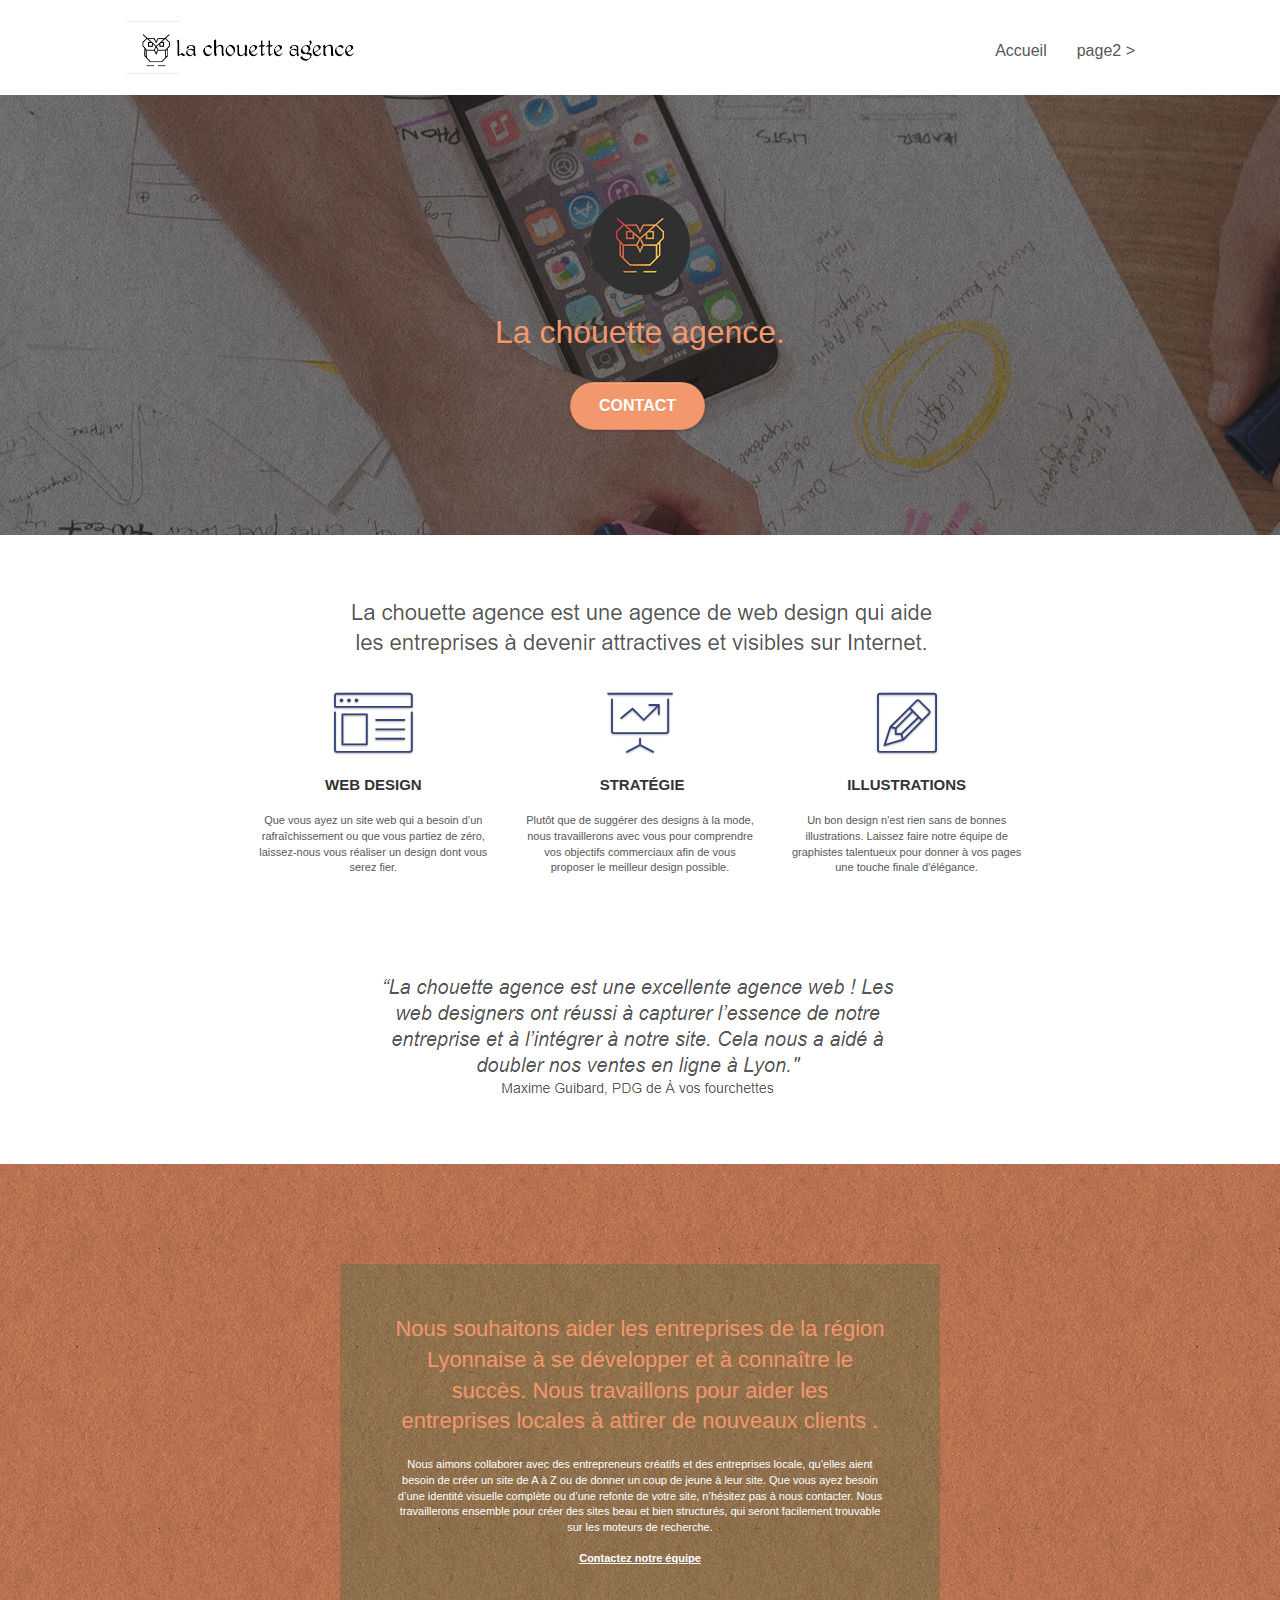
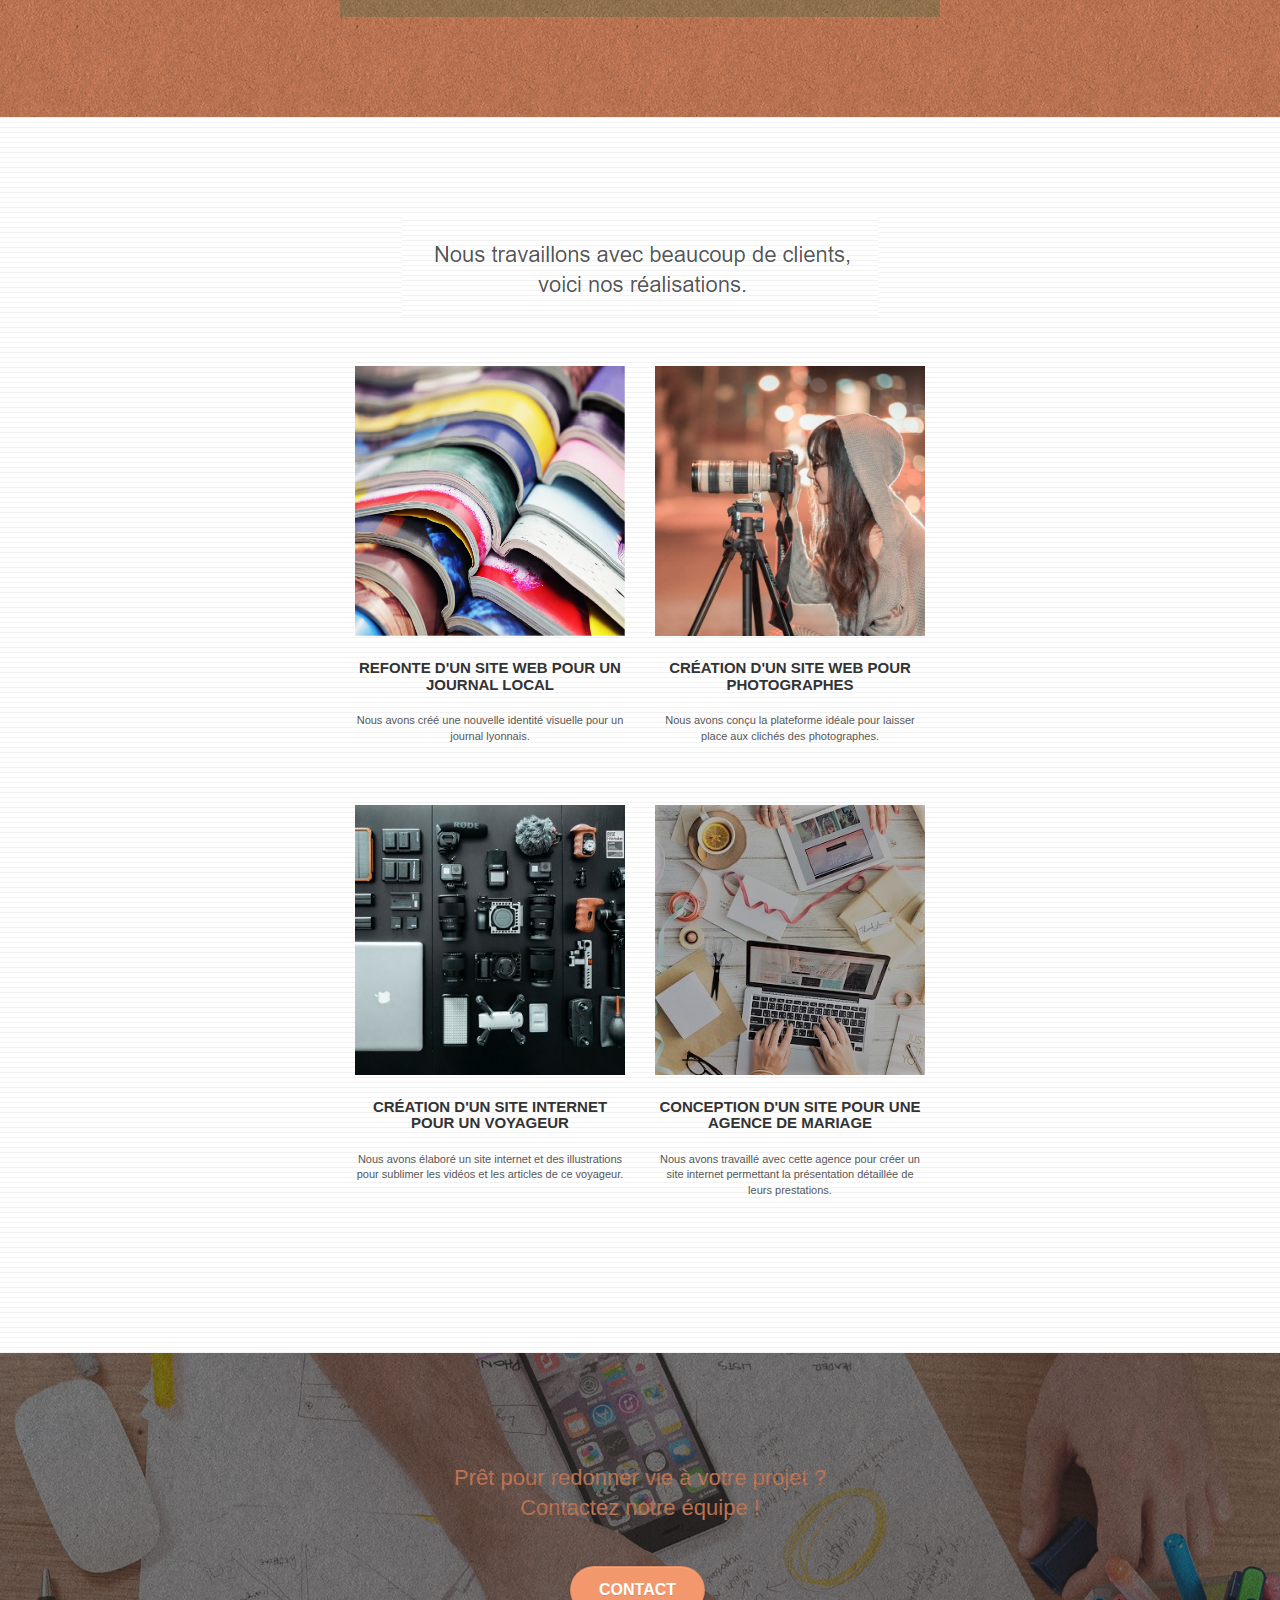
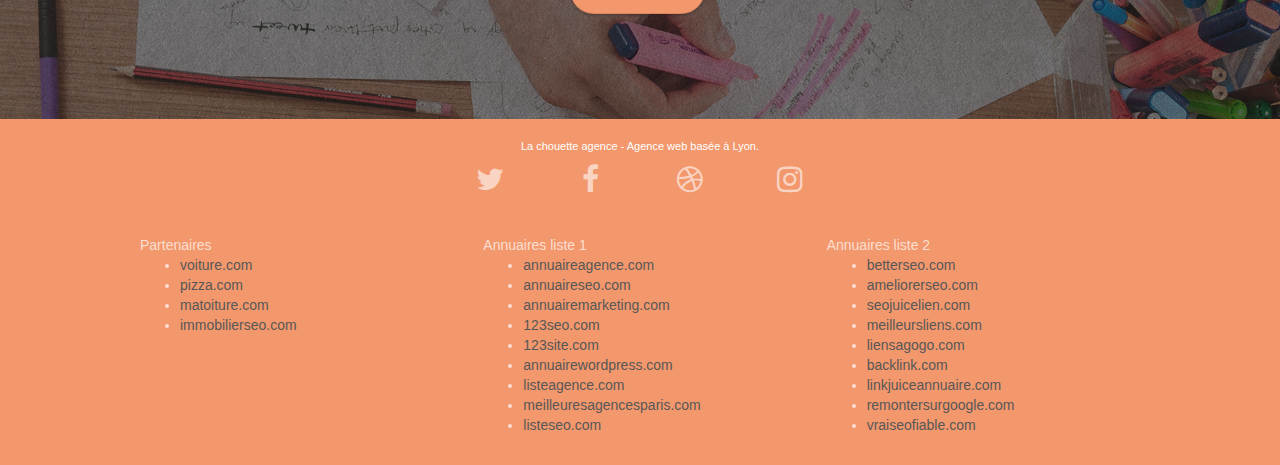
==== index.html @ 493244a8 "Upload Initial p4" ====
<!doctype html>
<html lang="Default">
<head>
    <meta charset="utf-8">
    <meta name="keywords" content="seo, google, site web, site internet, agence design paris, agence design, agence design,agence design,agence design,agence design,agence design,agence design,agence design,agence design">
    <meta name="description" content="">
    <meta name="viewport" content="width=device-width, initial-scale=1.0, viewport-fit=cover">
    <link rel="shortcut icon" type="image/png" href="favicon.jpg">
    
	<link rel="stylesheet" type="text/css" href="./css/bootstrap.css">
	<link rel="stylesheet" type="text/css" href="style.css">
	<link rel="stylesheet" type="text/css" href="./css/font-awesome.css">
	<link rel="stylesheet" type="text/css" href="./css/et-line.css">
	
    
	<script src="./js/jquery-2.1.0.js"></script>
	<script src="./js/bootstrap.js"></script>
	<script src="./js/blocs.js"></script>
	<script src="./js/jquery.touchSwipe.js" defer></script>
	<script src="./js/gmaps.js"></script>

    <title>.</title>

    
<!-- Analytics -->
 
<!-- Analytics END -->
    
</head>
<body>
<!-- Principal conteneur -->
<div class="page-container">
    
<!-- bloc-0 -->
<div class="bloc bgc-white l-bloc " id="bloc-0">
	<div class="container bloc-sm">

		<nav class="navbar row">
			<div class="navbar-header">
				<div class="keywords" style="color:#cccccc;font-size:1px;">Agence web à paris, stratégie web, web design, illustrations, design de site web, site web, web, internet, site internet, site</div>
				<a class="navbar-brand" href="index.html"><img src="img/la-chouette-agence.png" alt="paris web design logo agence web meilleure agence" height="40" /></a>
				<div class="keywords" style="color:#cccccc;font-size:1px;">Agence web à paris, stratégie web, web design, illustrations, design de site web, site web, web, internet, site internet, site</div>
				<button id="nav-toggle" type="button" class="ui-navbar-toggle navbar-toggle" data-toggle="collapse" data-target=".navbar-1">
					<span class="sr-only">Toggle navigation</span><span class="icon-bar"></span><span class="icon-bar"></span><span class="icon-bar"></span>
				</button>
			</div>
			<div class="collapse navbar-collapse navbar-1 special-dropdown-nav">
				<ul class="site-navigation nav navbar-nav">
					<li>
						<a href="index.html">Accueil</a>
					</li>
					<li>
					</li>
					<li>
						<a href="page2.html">page2 &gt;</a>
					</li>
				</ul>
			</div>
		</nav>
	</div>
</div>
<!-- bloc-0 END -->

<!-- bloc-1-presentation -->
<div class="bloc bgc-dark-slate-blue bg-banniere d-bloc bg-t-edge bloc-bg-texture texture-paper b-parallax" id="bloc-1-hero">
	<div class="container bloc-lg">
		<div class="row tight-width-whitespace">
			<div class="col-sm-12">
				<img src="img/logo.png" class="center-block image-resize-mode" width="100" alt="La chouette agence, agence web paris, création logo paris" />
				<h1 class="text-center hero-bloc-text tc-white ">
					La chouette agence.
				</h1>
				<div class="text-center">
					<a href="page2.html" class="btn btn-lg btn-clean btn-rd cta-hero btn-atomic-tangerine" id="cta-hero">Contact</a>
				</div>
			</div>
		</div>
	</div>
</div>
<!-- bloc-1-presentation END -->

<!-- bloc-2-services -->
<div class="bloc bgc-white l-bloc" id="bloc-2-services">
	<div class="container bloc-md">
		<div class="row">
			<div class="col-sm-12 text-center">
				<img alt="agence web, agence web paris, web design paris, stratégie web" src="img/title.png" />
			</div>
		</div>
		<div class="row voffset-lg med-width-whitespace">
			<div class="col-sm-4">
				<div class="text-center">
					<span class="et-icon-browser sm-shadow icon-dark-slate-blue icons icon-lg"></span>
				</div>
				<h3 class="mg-md text-center">
					Web design
				</h3>
				<p class="text-center ">
					Que vous ayez un site web qui a besoin d&rsquo;un rafraîchissement ou que vous partiez de zéro, laissez-nous vous réaliser un design dont vous serez fier.
				</p>
			</div>
			<div class="col-sm-4">
				<div class="text-center">
					<span class="et-icon-presentation sm-shadow icon-dark-slate-blue icons icon-lg"></span>
				</div>
				<h3 class="mg-md text-center">
					&nbsp;Stratégie
				</h3>
				<p class="text-center ">
					Plutôt que de suggérer des designs à la mode, nous travaillerons avec vous pour comprendre vos objectifs commerciaux afin de vous proposer le meilleur design possible.<br>
				</p>
			</div>
			<div class="col-sm-4">
				<div class="text-center">
					<span class="et-icon-edit sm-shadow icon-dark-slate-blue icons icon-lg"></span>
				</div>
				<h3 class="mg-md text-center">
					Illustrations
				</h3>
				<p class="text-center ">
					Un bon design n'est rien sans de bonnes illustrations. Laissez faire notre équipe de graphistes talentueux pour donner à vos pages une touche finale d'élégance.
				</p>
			</div>
		</div>
		<div class="row voffset-lg voffset">
			<div class="col-xs-12 col-md-8 col-md-offset-2 text-center">
				<img alt="agence web, agence web paris, web design paris, stratégie web" src="img/citation.png" />

			</div>
		</div>
	</div>
</div>
<!-- bloc-2-services END -->

<!-- bloc-3-what-i-do -->
<div class="bloc tc-white bgc-atomic-tangerine bg-presentation d-bloc bloc-bg-texture texture-paper b-parallax" id="bloc-3-what-i-do">
	<div class="container bloc-lg">
		<div class="row tight-width-whitespace black-background">
			<div class="col-sm-12">
				<h2 class="mg-md text-center tc-white">
					Nous souhaitons aider les entreprises de la région Lyonnaise à se développer et à connaître le succès. Nous travaillons pour aider les entreprises locales à attirer de nouveaux clients .<br>
				</h2>
				<p class="text-center white">
					Nous aimons collaborer avec des entrepreneurs créatifs et des entreprises locale, qu’elles aient besoin de créer un site de A à Z ou de donner un coup de jeune à leur site. Que vous ayez besoin d’une identité visuelle complète ou d’une refonte de votre site, n’hésitez pas à nous contacter. Nous travaillerons ensemble pour créer des sites beau et bien structurés, qui seront facilement trouvable sur les moteurs de recherche. <br><br><a class="ltc-white bold-link" href="page2.html">Contactez notre équipe</a><br>
				</p>
			</div>
		</div>
	</div>
</div>
<!-- bloc-3-what-i-do END -->

<!-- bloc-4-portfolio -->
<div class="bloc bgc-white bg-lines-h2-bg bg-repeat l-bloc" id="bloc-4-portfolio">
	<div class="container bloc-lg">
		<div class="row">
			<div class="col-sm-12 text-center">
				<img alt="agence web, agence web paris, web design paris, stratégie web" src="img/title2.png" />
			</div>
		</div>
		<div class="row tight-width-whitespace portfolio-row">
			<div class="col-sm-6">
				<a href="#" data-lightbox="img/1.jpg" data-gallery-id="gallery-1" data-caption="Refonte d'un site web pour un journal local" data-frame="snapshot-lb"><img src="img/1.jpg" alt="paris web design logo agence web meilleure agence et refonte site web journal" class="img-responsive portfolio-thumb" /></a>
				<h3 class="mg-md text-center">
					Refonte d'un site web pour un journal local
				</h3>
				<p class="text-center">
					Nous avons créé une nouvelle identité visuelle pour un journal lyonnais.
				</p>
			</div>
			<div class="col-sm-6">
				<a href="#" data-lightbox="img/2.jpg" data-gallery-id="gallery-1" data-caption="Création d'un site web pour photographes" data-frame="snapshot-lb"><img src="img/2.jpg" class="img-responsive portfolio-thumb" alt="paris web design logo agence web meilleure agence, Création d'un site web pour photographes" /></a>
				<h3 class="mg-md text-center">
					Création d'un site web pour photographes
				</h3>
				<p class="text-center">
					Nous avons conçu la plateforme idéale pour laisser place aux clichés des photographes.
				</p>
			</div>
		</div>
		<div class="row tight-width-whitespace portfolio-row">
			<div class="col-sm-6">
				<a href="#" data-lightbox="img/3.bmp" data-gallery-id="gallery-1" data-caption="Création d'un site internet pour un voyageur" data-frame="snapshot-lb"><img src="img/3.bmp" class="img-responsive portfolio-thumb" alt="paris web design logo agence web meilleure agence, Création d'un site web pour voyageur"/></a>
				<h3 class="mg-md text-center">
					Création d'un site internet pour un voyageur
				</h3>
				<p class="text-center">
					Nous avons élaboré un site internet et des illustrations pour sublimer les vidéos et les articles de ce voyageur.
				</p>
			</div>
			<div class="col-sm-6">
				<a href="#" data-lightbox="img/4.bmp" data-gallery-id="gallery-1" data-caption="Conception d'un site pour une agence de mariage" data-frame="snapshot-lb"><img src="img/4.bmp" class="img-responsive portfolio-thumb" alt="paris web design logo agence web meilleure agence, Création d'un site web pour agence de mariage" /></a>
				<h3 class="mg-md text-center">
					Conception d'un site pour une agence de mariage
				</h3>
				<p class="text-center">
					Nous avons travaillé avec cette agence pour créer un site internet permettant la présentation détaillée de leurs prestations.
				</p>
			</div>
		</div>
	</div>
</div>
<!-- bloc-4-portfolio END -->

<!-- bloc-5-cta -->
<div class="bloc bgc-dark-slate-blue bg-banniere d-bloc bloc-bg-texture texture-paper" id="bloc-5-cta">
	<div class="container bloc-lg">
		<div class="row">
			<h2 class="mg-md text-center tc-white">
				Prêt pour redonner vie à votre projet ?<br>Contactez notre équipe !
			</h2>
			<div class="col-sm-12 text-center">
				<a href="page2.html" class="btn btn-atomic-tangerine btn-clean btn-rd btn-lg cta-hero">Contact</a>
			</div>
		</div>
	</div>
</div>
<!-- bloc-5-cta END -->

<!-- Footer - bloc-8 -->
<div class="bloc bgc-atomic-tangerine d-bloc" id="bloc-8">
	<div class="container bloc-sm">
		<div class="row">
			<div class="col-sm-12">
				<p class="text-center white">
					La chouette agence - Agence web basée à Lyon.<br>
				</p>
				<div class="row row-no-gutters social">
					<div class="col-sm-3">
						<div class="text-center">
							<a class="social" href="index.html"><span class="fa fa-twitter icon-md"></span></a>
						</div>
					</div>
					<div class="col-sm-3">
						<div class="text-center">
							<a class="social" href="index.html"><span class="fa fa-facebook icon-md"></span></a>
						</div>
					</div>
					<div class="col-sm-3">
						<div class="text-center">
							<a class="social" href="index.html"><span class="fa fa-dribbble icon-md"></span></a>
						</div>
					</div>
					<div class="col-sm-3">
						<div class="text-center">
							<a class="social" href="index.html"><span class="fa fa-instagram icon-md"></span></a>
						</div>
					</div>
					<div class="keywords" style="color:#F3976C;">Agence web à paris, stratégie web, web design, illustrations, design de site web, site web, web, internet, site internet, site</div>
				</div>
				<div class="row">
					<div class="col-sm-4">
						Partenaires
							<ul>
								<li><a href="voiture.com">voiture.com</a></li>
								<li><a href="pizza.com">pizza.com</a></li>
								<li><a href="matoiture.com">matoiture.com</a></li>
								<li><a href="immobilierseo.com">immobilierseo.com</a></li>
							</ul>		
					</div>
					<div class="col-sm-4">
						Annuaires liste 1
						<ul>
							<li><a href="annuaireagence.com">annuaireagence.com</a></li>
							<li><a href="annuaireseo.com">annuaireseo.com</a></li>
							<li><a href="annuairemarketing.com">annuairemarketing.com</a></li>
							<li><a href="123seoture.com">123seo.com</a></li>
							<li><a href="123site.com">123site.com</a></li>
							<li><a href="annuairewordpress.com">annuairewordpress.com</a></li>
							<li><a href="listeagence.com">listeagence.com</a></li>
							<li><a href="meilleuresagencesparis.com">meilleuresagencesparis.com</a></li>
							<li><a href="listeseo.com">listeseo.com</a></li>
						</ul>
					</div>
					<div class="col-sm-4">
						Annuaires liste 2
						<ul>
							<li><a href="betterseo.com">betterseo.com</a></li>
							<li><a href="ameliorerseo.com">ameliorerseo.com</a></li>
							<li><a href="seojuicelien.com">seojuicelien.com</a></li>
							<li><a href="meilleursliens.com">meilleursliens.com</a></li>
							<li><a href="liensagogo.com">liensagogo.com</a></li>
							<li><a href="backlink.com">backlink.com</a></li>
							<li><a href="linkjuiceannuaire.com">linkjuiceannuaire.com</a></li>
							<li><a href="remontersurgoogle.com">remontersurgoogle.com</a></li>
							<li><a href="vraiseofiable.com">vraiseofiable.com</a></li>
						</ul>
					</div>
				</div>
			</div>
		</div>
	</div>
</div>
<!-- Footer - bloc-8 END -->

</div>
<!-- Principal conteneur END -->
    

</body>
</html>
---- style.css ----
body {
    margin: 0;
    padding: 0;
    background: #FFF;
    overflow-x: hidden;
    -webkit-font-smoothing: antialiased;
    -moz-osx-font-smoothing: grayscale;
}

a,
button {
    transition: all .3s ease-in-out;
    outline: none!important;
}

a:hover {
    text-decoration: none;
    cursor: pointer;
}

#page-loading-blocs-notifaction {
    position: fixed;
    top: 0;
    bottom: 0;
    width: 100%;
    z-index: 100000;
    background: #FFFFFF url("img/pageload-spinner.gif") no-repeat center center;
}

.bloc {
    width: 100%;
    clear: both;
    background: 50% 50% no-repeat;
    padding: 0 50px;
    -webkit-background-size: cover;
    -moz-background-size: cover;
    -o-background-size: cover;
    background-size: cover;
    position: relative;
}

.bloc .container {
    padding-left: 0;
    padding-right: 0;
}

.bloc-lg {
    padding: 100px 50px;
}

.bloc-md {
    padding: 50px;
}

.bloc-sm {
    padding: 20px 50px;
}

.bg-center,
.bg-l-edge,
.bg-r-edge,
.bg-t-edge,
.bg-b-edge,
.bg-tl-edge,
.bg-bl-edge,
.bg-tr-edge,
.bg-br-edge,
.bg-repeat {
    -webkit-background-size: auto!important;
    -moz-background-size: auto!important;
    -o-background-size: auto!important;
    background-size: auto!important;
}

.bg-repeat {
    background: repeat;
}

.bg-t-edge {
    background: top no-repeat;
}

.bloc-bg-texture::before {
    content: "";
    background-size: 2px 2px;
    position: absolute;
    top: 0;
    bottom: 0;
    left: 0;
    right: 0;
}

.texture-paper::before {
    background: url("img/texture-paper.png");
    background-size: 280px 280px;
}

.b-parallax {
    background-attachment: fixed;
}

.d-bloc {
    color: rgba(255, 255, 255, .7);
}

.d-bloc button:hover {
    color: rgba(255, 255, 255, .9);
}

.d-bloc .icon-round,
.d-bloc .icon-square,
.d-bloc .icon-rounded,
.d-bloc .icon-semi-rounded-a,
.d-bloc .icon-semi-rounded-b {
    border-color: rgba(255, 255, 255, .9);
}

.d-bloc .divider-h span {
    border-color: rgba(255, 255, 255, .2);
}

.d-bloc .a-btn,
.d-bloc .navbar a,
.d-bloc .navbar-brand,
.d-bloc a .icon-sm,
.d-bloc a .icon-md,
.d-bloc a .icon-lg,
.d-bloc a .icon-xl,
.d-bloc h1 a,
.d-bloc h2 a,
.d-bloc h3 a,
.d-bloc h4 a,
.d-bloc h5 a,
.d-bloc h6 a,
.d-bloc p a {
    color: rgba(255, 255, 255, .6);
}

.d-bloc .a-btn:hover,
.d-bloc .navbar a:hover,
.d-bloc .navbar-brand:hover,
.d-bloc a:hover .icon-sm,
.d-bloc a:hover .icon-md,
.d-bloc a:hover .icon-lg,
.d-bloc a:hover .icon-xl,
.d-bloc h1 a:hover,
.d-bloc h2 a:hover,
.d-bloc h3 a:hover,
.d-bloc h4 a:hover,
.d-bloc h5 a:hover,
.d-bloc h6 a:hover,
.d-bloc p a:hover {
    color: rgba(255, 255, 255, 1);
}

.d-bloc .navbar-toggle .icon-bar {
    background: rgba(255, 255, 255, 1);
}

.d-bloc .btn-wire,
.d-bloc .btn-wire:hover {
    color: rgba(255, 255, 255, 1);
    border-color: rgba(255, 255, 255, 1);
}

.d-bloc .panel {
    color: rgba(0, 0, 0, .5);
}

.d-bloc .panel button:hover {
    color: rgba(0, 0, 0, .7);
}

.d-bloc .panel icon {
    border-color: rgba(0, 0, 0, .7);
}

.d-bloc .panel .divider-h span {
    border-color: rgba(0, 0, 0, .1);
}

.d-bloc .panel .a-btn {
    color: rgba(0, 0, 0, .6);
}

.d-bloc .panel .a-btn:hover {
    color: rgba(0, 0, 0, 1);
}

.d-bloc .panel .btn-wire,
.d-bloc .panel .btn-wire:hover {
    color: rgba(0, 0, 0, .7);
    border-color: rgba(0, 0, 0, .3);
}

.d-bloc .panel,
.l-bloc {
    color: rgba(0, 0, 0, .5);
}

.d-bloc .panel button:hover,
.l-bloc button:hover {
    color: rgba(0, 0, 0, .7);
}

.l-bloc .icon-round,
.l-bloc .icon-square,
.l-bloc .icon-rounded,
.l-bloc .icon-semi-rounded-a,
.l-bloc .icon-semi-rounded-b {
    border-color: rgba(0, 0, 0, .7);
}

.d-bloc .panel .divider-h span,
.l-bloc .divider-h span {
    border-color: rgba(0, 0, 0, .1);
}

.d-bloc .panel .a-btn,
.l-bloc .a-btn,
.l-bloc .navbar a,
.l-bloc .navbar-brand,
.l-bloc a .icon-sm,
.l-bloc a .icon-md,
.l-bloc a .icon-lg,
.l-bloc a .icon-xl,
.l-bloc h1 a,
.l-bloc h2 a,
.l-bloc h3 a,
.l-bloc h4 a,
.l-bloc h5 a,
.l-bloc h6 a,
.l-bloc p a {
    color: rgba(0, 0, 0, .6);
}

.d-bloc .panel .a-btn:hover,
.l-bloc .a-btn:hover,
.l-bloc .navbar a:hover,
.l-bloc .navbar-brand:hover,
.l-bloc a:hover .icon-sm,
.l-bloc a:hover .icon-md,
.l-bloc a:hover .icon-lg,
.l-bloc a:hover .icon-xl,
.l-bloc h1 a:hover,
.l-bloc h2 a:hover,
.l-bloc h3 a:hover,
.l-bloc h4 a:hover,
.l-bloc h5 a:hover,
.l-bloc h6 a:hover,
.l-bloc p a:hover {
    color: rgba(0, 0, 0, 1);
}

.l-bloc .navbar-toggle .icon-bar {
    color: rgba(0, 0, 0, .6);
}

.d-bloc .panel .btn-wire,
.d-bloc .panel .btn-wire:hover,
.l-bloc .btn-wire,
.l-bloc .btn-wire:hover {
    color: rgba(0, 0, 0, .7);
    border-color: rgba(0, 0, 0, .3);
}

.voffset {
    margin-top: 30px;
}

.voffset-lg {
    margin-top: 80px;
}

.row-no-gutters {
    margin-right: 0;
    margin-left: 0;
}

.row.row-no-gutters > [class^="col-"],
.row.row-no-gutters > [class*=" col-"] {
    padding-right: 0;
    padding-left: 0;
}

#bloc-1-hero h1 {
    font-size: 32px;
}

.navbar {
    margin-bottom: 0;
    z-index: 1;
}

.navbar-brand {
    height: auto;
    padding: 3px 15px;
    font-size: 25px;
    font-weight: normal;
    font-weight: 600;
    line-height: 44px;
}

.navbar-brand img {
    max-height: 200px;
    margin: 0 5px 0 0;
    display: inline;
}

.navbar-brand img[src$=svg] {
    min-width: 100px;
}

.nav-center .navbar-brand img {
    margin: 0;
}

.navbar .nav {
    padding-top: 2px;
    margin-right: -16px;
    float: right;
    z-index: 1;
}

.nav > li {
    float: left;
    margin-top: 4px;
    font-size: 16px;
}

.navbar-nav .open .dropdown-menu > li > a {
    text-align: inherit;
}

.nav > li a:hover,
.nav > li a:focus {
    background: transparent;
}

.navbar-toggle {
    margin: 10px 10px 0 0;
    border: 0px;
}

.navbar-toggle:hover {
    background: transparent!important;
}

.navbar-toggle .icon-bar {
    background-color: rgba(0, 0, 0, .5);
    width: 26px;
}

.nav-invert .navbar .nav {
    float: left;
}

.nav-invert .navbar-header,
.nav-invert .navbar-brand {
    float: right;
    position: relative;
    z-index: 2;
}

@media (min-width: 768px) {
    .site-navigation {
        position: absolute;
        top: 50%;
        right: 20px;
        transform: translate(0, -50%);
        -webkit-transform: translateY(-50%);
    }
    .nav > li .dropdown-menu a,
    .nav > li .dropdown-menu a:hover {
        color: #484848;
    }
    .nav-invert .site-navigation {
        left: 0;
        right: 0;
    }
    .nav-center {
        text-align: center;
    }
    .nav-center .navbar-header {
        width: 100%;
    }
    .nav-center .navbar-header,
    .nav-center .navbar-brand,
    .nav-center .nav > li {
        float: none;
        display: inline-block;
    }
    .nav-center .site-navigation {
        position: relative;
        width: 100%;
        right: 0;
        margin-right: 0px;
        margin-top: 20px;
    }
    .nav-center.mini-nav .navbar-toggle {
        float: none;
        margin: 10px auto 0;
    }
}

.nav > li > .dropdown a {
    background: none!important;
    display: block;
    padding: 14px 15px;
}

nav .caret {
    margin: 0 5px;
}

.dropdown-menu .dropdown-menu {
    top: -8px;
    left: 100%;
}

.dropdown-menu .dropmenu-flow-right {
    top: 100%;
    left: 0;
    margin-left: -1px;
    border-top-left-radius: 0;
    border-top-right-radius: 0;
}

.dropdown-menu .dropdown span {
    border: 4px solid black;
    border-top-color: transparent;
    border-right-color: transparent;
    border-bottom-color: transparent;
    margin: 6px -5px 0 0!important;
    float: right;
}

.mg-md {
    margin-top: 10px;
    margin-bottom: 20px;
}

.mg-lg {
    margin-top: 10px;
    margin-bottom: 40px;
}

.btn {
    margin: 0 5px 5px 0;
}

.btn.pull-right {
    margin: 0 0 5px 5px;
}

.btn-d,
.btn-d:hover,
.btn-d:focus {
    color: #FFF;
    background: rgba(0, 0, 0, .3);
}

button {
    outline: none!important;
}

.btn-rd {
    border-radius: 40px;
}

.btn-clean {
    border: 1px solid rgba(0, 0, 0, .08);
    border-bottom-color: rgba(0, 0, 0, .1);
    text-shadow: 0 1px 0 rgba(0, 0, 1, .1);
    box-shadow: 0 1px 3px rgba(0, 0, 1, .25), inset 0 1px 0 0 rgba(255, 255, 255, .15);
}

.icon-md {
    font-size: 30px!important;
}

.icon-lg {
    font-size: 60px!important;
}

.sm-shadow {
    text-shadow: 0 1px 2px rgba(0, 0, 0, .3);
}

.panel-sq,
.panel-sq .panel-heading,
.panel-sq .panel-footer {
    border-radius: 0;
}

.panel-rd {
    border-radius: 30px;
}

.panel-rd .panel-heading {
    border-radius: 29px 29px 0 0;
}

.panel-rd .panel-footer {
    border-radius: 0 0 29px 29px;
}

.form-control {
    border-color: rgba(0, 0, 0, .1);
    box-shadow: none;
}

.scrollToTop {
    width: 40px;
    height: 40px;
    position: fixed;
    bottom: 20px;
    right: 20px;
    opacity: 0;
    z-index: 500;
    transition: all .3s ease-in-out;
}

.scrollToTop span {
    margin-top: 6px;
}

.showScrollTop {
    font-size: 14px;
    opacity: 1;
}

a[data-lightbox] {
    position: relative;
    display: block;
    text-align: center;
}

a[data-lightbox]:hover::before {
    content: "+";
    font-family: "HelveticaNeue-Light", "Helvetica Neue Light", "Helvetica Neue", Helvetica, Arial;
    font-size: 32px;
    width: 50px;
    height: 50px;
    margin-left: -25px;
    border-radius: 50%;
    background: rgba(0, 0, 0, .6);
    color: #FFF;
    font-weight: 100;
    z-index: 1;
    position: absolute;
    top: 50%;
    transform: translateY(-50%);
    -webkit-transform: translateY(-50%);
}

a[data-lightbox]:hover img {
    opacity: 0.6;
    -webkit-animation-fill-mode: none;
    animation-fill-mode: none;
}

#lightbox-modal {
    display: flex;
    align-items: center;
}

#lightbox-modal .modal-dialog {
    width: 90%;
    max-width: 900px;
    margin: 0 auto 0;
}

#lightbox-modal .modal-dialog img {
    max-height: 90vh;
    margin: 0 auto;
}

.lightbox-caption {
    padding: 20px;
    color: #FFF;
    background: rgba(0, 0, 0, .5);
    position: absolute;
    left: 15px;
    right: 15px;
    bottom: 5px;
}

.close-lightbox {
    color: #FFF;
    font-size: 30px;
    position: absolute;
    top: 20px;
    right: 20px;
    z-index: 20;
    background: rgba(0, 0, 0, .5);
    border: none;
    line-height: 30px;
    padding: 0 9px 5px;
    opacity: 0.3;
}

.close-lightbox:hover,
.next-lightbox:hover,
.prev-lightbox:hover {
    opacity: 1.0;
    color: #FFF;
}

.next-lightbox,
.prev-lightbox {
    font-size: 20px;
    color: rgba(255, 255, 255, .9);
    background: rgba(0, 0, 0, .5);
    transition: all .2s ease-in-out;
    position: absolute;
    top: 45%;
    z-index: 1;
    opacity: 0.4;
}

.next-lightbox {
    padding: 6px 8px 1px 13px;
    right: 25px;
}

.prev-lightbox {
    padding: 6px 13px 1px 10px;
    left: 25px;
}

.snapshot-lb .modal-body {
    padding-bottom: 45px;
}

.snapshot-lb .lightbox-caption {
    padding: 0;
    color: rgba(0, 0, 0, .5);
    background: none;
}

h1,
h2,
h3,
h4,
h5,
h6,
p,
label,
.btn,
a {
    font-family: "helvetica";
    font-weight: 400;
    color: #575757!important;
}

.container {
    max-width: 1000px;
}

.hero-bloc-text {
    font-size: 38px;
}

.hero-bloc-text-sub {
    font-size: 36px;
}

.statement-bloc-text {
    line-height: 26px;
    font-style: italic;
    font-size: 20px;
    text-align: center;
    font-weight: lighter;
    max-width: 520px;
    margin: auto auto auto auto;
}

p {
    font-size: 11px;
}

.tight-width-whitespace {
    max-width: 600px;
    margin: auto auto auto auto;
}

.h1 {
    font-size: 20px;
    font-family: "Open Sans";
}

.cta-hero {
    margin-top: 22px;
    color: #FFFFFF!important;
    text-transform: uppercase;
    padding: 12px 28px 12px 28px;
    font-size: 16px;
    font-weight: 700;
}

.social {
    max-width: 400px;
    margin: auto auto auto auto;
}

h2 {
    font-size: 22px;
    line-height: 1.4em;
}

h3 {
    font-size: 15px;
    text-transform: uppercase;
    font-weight: 700;
    color: #333333!important;
}

.med-width-whitespace {
    max-width: 800px;
    margin: auto auto auto auto;
    box-shadow: 0px 0px 0px #000000;
}

h1 {
    color: #333333!important;
}

h4 {
    color: #333333!important;
}

.icons {
    margin-bottom: 14px;
    margin-top: 24px;
}

.white {
    color: #FFFFFF!important;
}

.portfolio-thumb {
    margin-bottom: 24px;
}

.portfolio-row {
    margin-bottom: 44px;
    margin-top: 50px;
}

.avatar {
    box-shadow: 0px 4px 9px rgba(0, 0, 0, 0.3);
}

.black-background {
    background-color: rgba(165, 147, 99, 0.7);
    padding: 40px 40px 40px 40px;
}

.bold-link {
    font-weight: 900;
    text-decoration: underline!important;
}

.bgc-white {
    background-color: #FFFFFF;
}

.bgc-dark-slate-blue {
    background-color: #364577;
}

.bgc-atomic-tangerine {
    background-color: #F3976C;
}

.tc-white {
    color: #F3976C!important;
}

.btn-atomic-tangerine {
    background: #F3976C;
    color: #FFFFFF!important;
}

.btn-atomic-tangerine:hover {
    background: #c27956!important;
    color: #FFFFFF!important;
}

.ltc-white {
    color: #FFFFFF!important;
}

.ltc-white:hover {
    color: #cccccc!important;
}

.ltc-atomic-tangerine {
    color: #F3976C!important;
}

.ltc-atomic-tangerine:hover {
    color: #c27956!important;
}

.icon-dark-slate-blue {
    color: #364577!important;
    border-color: #364577!important;
}

.bg-dots-bg {
    background-image: url("img/dots-bg.png");
}

.bg-lines-h2-bg {
    background-image: url("img/lines-h2-bg.png");
}

.bg-banniere {
    background-image: url("img/la-chouette-agence-banniere.jpg");
}

.bg-presentation {
    background-image: url("img/image-de-presentation.bmp");
}

@media (max-width: 1024px) {
    .bloc {
        padding-left: 20px;
        padding-right: 20px;
    }
    .bloc.full-width-bloc,
    .bloc-tile-2.full-width-bloc .container,
    .bloc-tile-3.full-width-bloc .container,
    .bloc-tile-4.full-width-bloc .container {
        padding-left: 0;
        padding-right: 0;
    }
}

@media (max-width: 992px) and (min-width: 768px) {
    .navbar .nav {
        max-width: 80%
    }
    .nav-center.navbar .nav {
        max-width: 100%
    }
}

@media only screen and (min-device-width: 768px) and (max-device-width: 1024px) and (orientation: landscape) {
    .b-parallax {
        background-attachment: scroll;
    }
}

@media only screen and (min-device-width: 1024px) and (max-device-width: 1366px) and (-webkit-min-device-pixel-ratio: 1.5) {
    .b-parallax {
        background-attachment: scroll;
    }
}

@media (max-width: 991px) {
    .container {
        width: 100%;
    }
    .b-parallax {
        background-attachment: scroll;
    }
    .page-container,
    #hero-bloc {
        overflow-x: hidden;
        position: relative;
    }
    .bloc {
        padding-left: constant(safe-area-inset-left);
        padding-right: constant(safe-area-inset-right);
    }
    .bloc-group,
    .bloc-group .bloc {
        display: block;
        width: 100%;
    }
    .bloc-fill-screen .fill-bloc-top-edge,
    .bloc-fill-screen .fill-bloc-bottom-edge {
        padding: 0 20px;
        padding-left: constant(safe-area-inset-left);
        padding-right: constant(safe-area-inset-right);
    }
}

@media (max-width: 767px) {
    .page-container {
        overflow-x: hidden;
        position: relative;
    }
    h1,
    h2,
    h3,
    h4,
    h5,
    h6,
    p,
    #disqus_thread {
        padding-left: 10px!important;
        padding-right: 10px!important;
    }
    .b-parallax {
        background-attachment: scroll;
    }
    .navbar .nav {
        padding-top: 0;
        border-top: 1px solid rgba(0, 0, 0, .2);
        float: none!important;
    }
    .navbar.row {
        margin-left: 0;
        margin-right: 0;
    }
    .site-navigation {
        position: inherit;
        transform: none;
        -webkit-transform: none;
        -ms-transform: none;
    }
    .nav > li {
        margin-top: 0;
        border-bottom: 1px solid rgba(0, 0, 0, .1);
        background: rgba(0, 0, 0, .05);
        text-align: left;
        padding-left: 15px;
        width: 100%;
    }
    .nav > li:hover {
        background: rgba(0, 0, 0, .08);
    }
    .dropdown .dropdown a .caret {
        float: none;
        margin: 5px 0 0 10px!important;
        border: 4px solid black;
        border-bottom-color: transparent;
        border-right-color: transparent;
        border-left-color: transparent;
    }
    #hero-bloc .navbar .nav {
        background: rgba(0, 0, 0, .8);
    }
    #hero-bloc .navbar .nav a {
        color: rgba(255, 255, 255, .6);
    }
    .hero {
        padding: 50px 0;
    }
    .hero-nav {
        left: -1px;
        right: -1px;
    }
    .navbar-collapse {
        padding: 0;
        overflow-x: hidden;
        -webkit-box-shadow: none;
        box-shadow: none;
    }
    .navbar-brand img {
        max-height: 40px;
        width: auto;
    }
    .nav-invert .navbar-header {
        float: none;
        width: 100%;
    }
    .nav-invert .navbar-toggle {
        float: left;
        margin-left: 10px;
    }
    .bloc {
        padding-left: 0;
        padding-right: 0;
    }
    .bloc-xxl,
    .bloc-xl,
    .bloc-lg {
        padding: 40px 0;
    }
    .bloc-sm,
    .bloc-md {
        padding-left: 0;
        padding-right: 0;
    }
    .bloc-tile-2 .container,
    .bloc-tile-3 .container,
    .bloc-tile-4 .container,
    .bloc-fill-screen .fill-bloc-top-edge,
    .bloc-fill-screen .fill-bloc-bottom-edge {
        padding-left: 0;
        padding-right: 0;
    }
    .a-block {
        padding: 0 10px;
    }
    .btn-dwn {
        display: none;
    }
    .voffset {
        margin-top: 5px;
    }
    .voffset-md {
        margin-top: 20px;
    }
    .voffset-lg {
        margin-top: 30px;
    }
    form {
        padding: 5px;
    }
    .close-lightbox {
        display: inline-block;
    }
    .blocsapp-device-iphone5 {
        background-size: 216px 425px;
        padding-top: 60px;
        width: 216px;
        height: 425px;
    }
    .blocsapp-device-iphone5 img {
        width: 180px;
        height: 320px;
    }
}

@media (max-width: 400px) {
    .bloc {
        padding-left: 0;
        padding-right: 0;
    }
}

@media (max-width: 767px) {
    .bloc-mob-center-text {
        text-align: center;
    }
}
---- css/et-line.css ----
@font-face {
    font-family: et-line;
    src: url(../fonts/et-line.eot);
    src: url(../fonts/et-line.eot?#iefix) format('embedded-opentype'), url(../fonts/et-line.woff) format('woff'), url(../fonts/et-line.ttf) format('truetype'), url(../fonts/et-line.svg#et-line) format('svg');
    font-weight: 400;
    font-style: normal
}

.et-icon-adjustments,
.et-icon-alarmclock,
.et-icon-anchor,
.et-icon-aperture,
.et-icon-attachment,
.et-icon-bargraph,
.et-icon-basket,
.et-icon-beaker,
.et-icon-bike,
.et-icon-book-open,
.et-icon-briefcase,
.et-icon-browser,
.et-icon-calendar,
.et-icon-camera,
.et-icon-caution,
.et-icon-chat,
.et-icon-circle-compass,
.et-icon-clipboard,
.et-icon-clock,
.et-icon-cloud,
.et-icon-compass,
.et-icon-desktop,
.et-icon-dial,
.et-icon-document,
.et-icon-documents,
.et-icon-download,
.et-icon-dribbble,
.et-icon-edit,
.et-icon-envelope,
.et-icon-expand,
.et-icon-facebook,
.et-icon-flag,
.et-icon-focus,
.et-icon-gears,
.et-icon-genius,
.et-icon-gift,
.et-icon-global,
.et-icon-globe,
.et-icon-googleplus,
.et-icon-grid,
.et-icon-happy,
.et-icon-hazardous,
.et-icon-heart,
.et-icon-hotairballoon,
.et-icon-hourglass,
.et-icon-key,
.et-icon-laptop,
.et-icon-layers,
.et-icon-lifesaver,
.et-icon-lightbulb,
.et-icon-linegraph,
.et-icon-linkedin,
.et-icon-lock,
.et-icon-magnifying-glass,
.et-icon-map,
.et-icon-map-pin,
.et-icon-megaphone,
.et-icon-mic,
.et-icon-mobile,
.et-icon-newspaper,
.et-icon-notebook,
.et-icon-paintbrush,
.et-icon-paperclip,
.et-icon-pencil,
.et-icon-phone,
.et-icon-picture,
.et-icon-pictures,
.et-icon-piechart,
.et-icon-presentation,
.et-icon-pricetags,
.et-icon-printer,
.et-icon-profile-female,
.et-icon-profile-male,
.et-icon-puzzle,
.et-icon-quote,
.et-icon-recycle,
.et-icon-refresh,
.et-icon-ribbon,
.et-icon-rss,
.et-icon-sad,
.et-icon-scissors,
.et-icon-scope,
.et-icon-search,
.et-icon-shield,
.et-icon-speedometer,
.et-icon-strategy,
.et-icon-streetsign,
.et-icon-tablet,
.et-icon-target,
.et-icon-telescope,
.et-icon-toolbox,
.et-icon-tools,
.et-icon-tools-2,
.et-icon-trophy,
.et-icon-tumblr,
.et-icon-twitter,
.et-icon-upload,
.et-icon-video,
.et-icon-wallet,
.et-icon-wine {
    font-family: et-line;
    speak: none;
    font-style: normal;
    font-weight: 400;
    font-variant: normal;
    text-transform: none;
    line-height: 1;
    -webkit-font-smoothing: antialiased;
    -moz-osx-font-smoothing: grayscale;
    display: inline-block
}

.et-icon-mobile:before {
    content: "\e000"
}

.et-icon-laptop:before {
    content: "\e001"
}

.et-icon-desktop:before {
    content: "\e002"
}

.et-icon-tablet:before {
    content: "\e003"
}

.et-icon-phone:before {
    content: "\e004"
}

.et-icon-document:before {
    content: "\e005"
}

.et-icon-documents:before {
    content: "\e006"
}

.et-icon-search:before {
    content: "\e007"
}

.et-icon-clipboard:before {
    content: "\e008"
}

.et-icon-newspaper:before {
    content: "\e009"
}

.et-icon-notebook:before {
    content: "\e00a"
}

.et-icon-book-open:before {
    content: "\e00b"
}

.et-icon-browser:before {
    content: "\e00c"
}

.et-icon-calendar:before {
    content: "\e00d"
}

.et-icon-presentation:before {
    content: "\e00e"
}

.et-icon-picture:before {
    content: "\e00f"
}

.et-icon-pictures:before {
    content: "\e010"
}

.et-icon-video:before {
    content: "\e011"
}

.et-icon-camera:before {
    content: "\e012"
}

.et-icon-printer:before {
    content: "\e013"
}

.et-icon-toolbox:before {
    content: "\e014"
}

.et-icon-briefcase:before {
    content: "\e015"
}

.et-icon-wallet:before {
    content: "\e016"
}

.et-icon-gift:before {
    content: "\e017"
}

.et-icon-bargraph:before {
    content: "\e018"
}

.et-icon-grid:before {
    content: "\e019"
}

.et-icon-expand:before {
    content: "\e01a"
}

.et-icon-focus:before {
    content: "\e01b"
}

.et-icon-edit:before {
    content: "\e01c"
}

.et-icon-adjustments:before {
    content: "\e01d"
}

.et-icon-ribbon:before {
    content: "\e01e"
}

.et-icon-hourglass:before {
    content: "\e01f"
}

.et-icon-lock:before {
    content: "\e020"
}

.et-icon-megaphone:before {
    content: "\e021"
}

.et-icon-shield:before {
    content: "\e022"
}

.et-icon-trophy:before {
    content: "\e023"
}

.et-icon-flag:before {
    content: "\e024"
}

.et-icon-map:before {
    content: "\e025"
}

.et-icon-puzzle:before {
    content: "\e026"
}

.et-icon-basket:before {
    content: "\e027"
}

.et-icon-envelope:before {
    content: "\e028"
}

.et-icon-streetsign:before {
    content: "\e029"
}

.et-icon-telescope:before {
    content: "\e02a"
}

.et-icon-gears:before {
    content: "\e02b"
}

.et-icon-key:before {
    content: "\e02c"
}

.et-icon-paperclip:before {
    content: "\e02d"
}

.et-icon-attachment:before {
    content: "\e02e"
}

.et-icon-pricetags:before {
    content: "\e02f"
}

.et-icon-lightbulb:before {
    content: "\e030"
}

.et-icon-layers:before {
    content: "\e031"
}

.et-icon-pencil:before {
    content: "\e032"
}

.et-icon-tools:before {
    content: "\e033"
}

.et-icon-tools-2:before {
    content: "\e034"
}

.et-icon-scissors:before {
    content: "\e035"
}

.et-icon-paintbrush:before {
    content: "\e036"
}

.et-icon-magnifying-glass:before {
    content: "\e037"
}

.et-icon-circle-compass:before {
    content: "\e038"
}

.et-icon-linegraph:before {
    content: "\e039"
}

.et-icon-mic:before {
    content: "\e03a"
}

.et-icon-strategy:before {
    content: "\e03b"
}

.et-icon-beaker:before {
    content: "\e03c"
}

.et-icon-caution:before {
    content: "\e03d"
}

.et-icon-recycle:before {
    content: "\e03e"
}

.et-icon-anchor:before {
    content: "\e03f"
}

.et-icon-profile-male:before {
    content: "\e040"
}

.et-icon-profile-female:before {
    content: "\e041"
}

.et-icon-bike:before {
    content: "\e042"
}

.et-icon-wine:before {
    content: "\e043"
}

.et-icon-hotairballoon:before {
    content: "\e044"
}

.et-icon-globe:before {
    content: "\e045"
}

.et-icon-genius:before {
    content: "\e046"
}

.et-icon-map-pin:before {
    content: "\e047"
}

.et-icon-dial:before {
    content: "\e048"
}

.et-icon-chat:before {
    content: "\e049"
}

.et-icon-heart:before {
    content: "\e04a"
}

.et-icon-cloud:before {
    content: "\e04b"
}

.et-icon-upload:before {
    content: "\e04c"
}

.et-icon-download:before {
    content: "\e04d"
}

.et-icon-target:before {
    content: "\e04e"
}

.et-icon-hazardous:before {
    content: "\e04f"
}

.et-icon-piechart:before {
    content: "\e050"
}

.et-icon-speedometer:before {
    content: "\e051"
}

.et-icon-global:before {
    content: "\e052"
}

.et-icon-compass:before {
    content: "\e053"
}

.et-icon-lifesaver:before {
    content: "\e054"
}

.et-icon-clock:before {
    content: "\e055"
}

.et-icon-aperture:before {
    content: "\e056"
}

.et-icon-quote:before {
    content: "\e057"
}

.et-icon-scope:before {
    content: "\e058"
}

.et-icon-alarmclock:before {
    content: "\e059"
}

.et-icon-refresh:before {
    content: "\e05a"
}

.et-icon-happy:before {
    content: "\e05b"
}

.et-icon-sad:before {
    content: "\e05c"
}

.et-icon-facebook:before {
    content: "\e05d"
}

.et-icon-twitter:before {
    content: "\e05e"
}

.et-icon-googleplus:before {
    content: "\e05f"
}

.et-icon-rss:before {
    content: "\e060"
}

.et-icon-tumblr:before {
    content: "\e061"
}

.et-icon-linkedin:before {
    content: "\e062"
}

.et-icon-dribbble:before {
    content: "\e063"
}
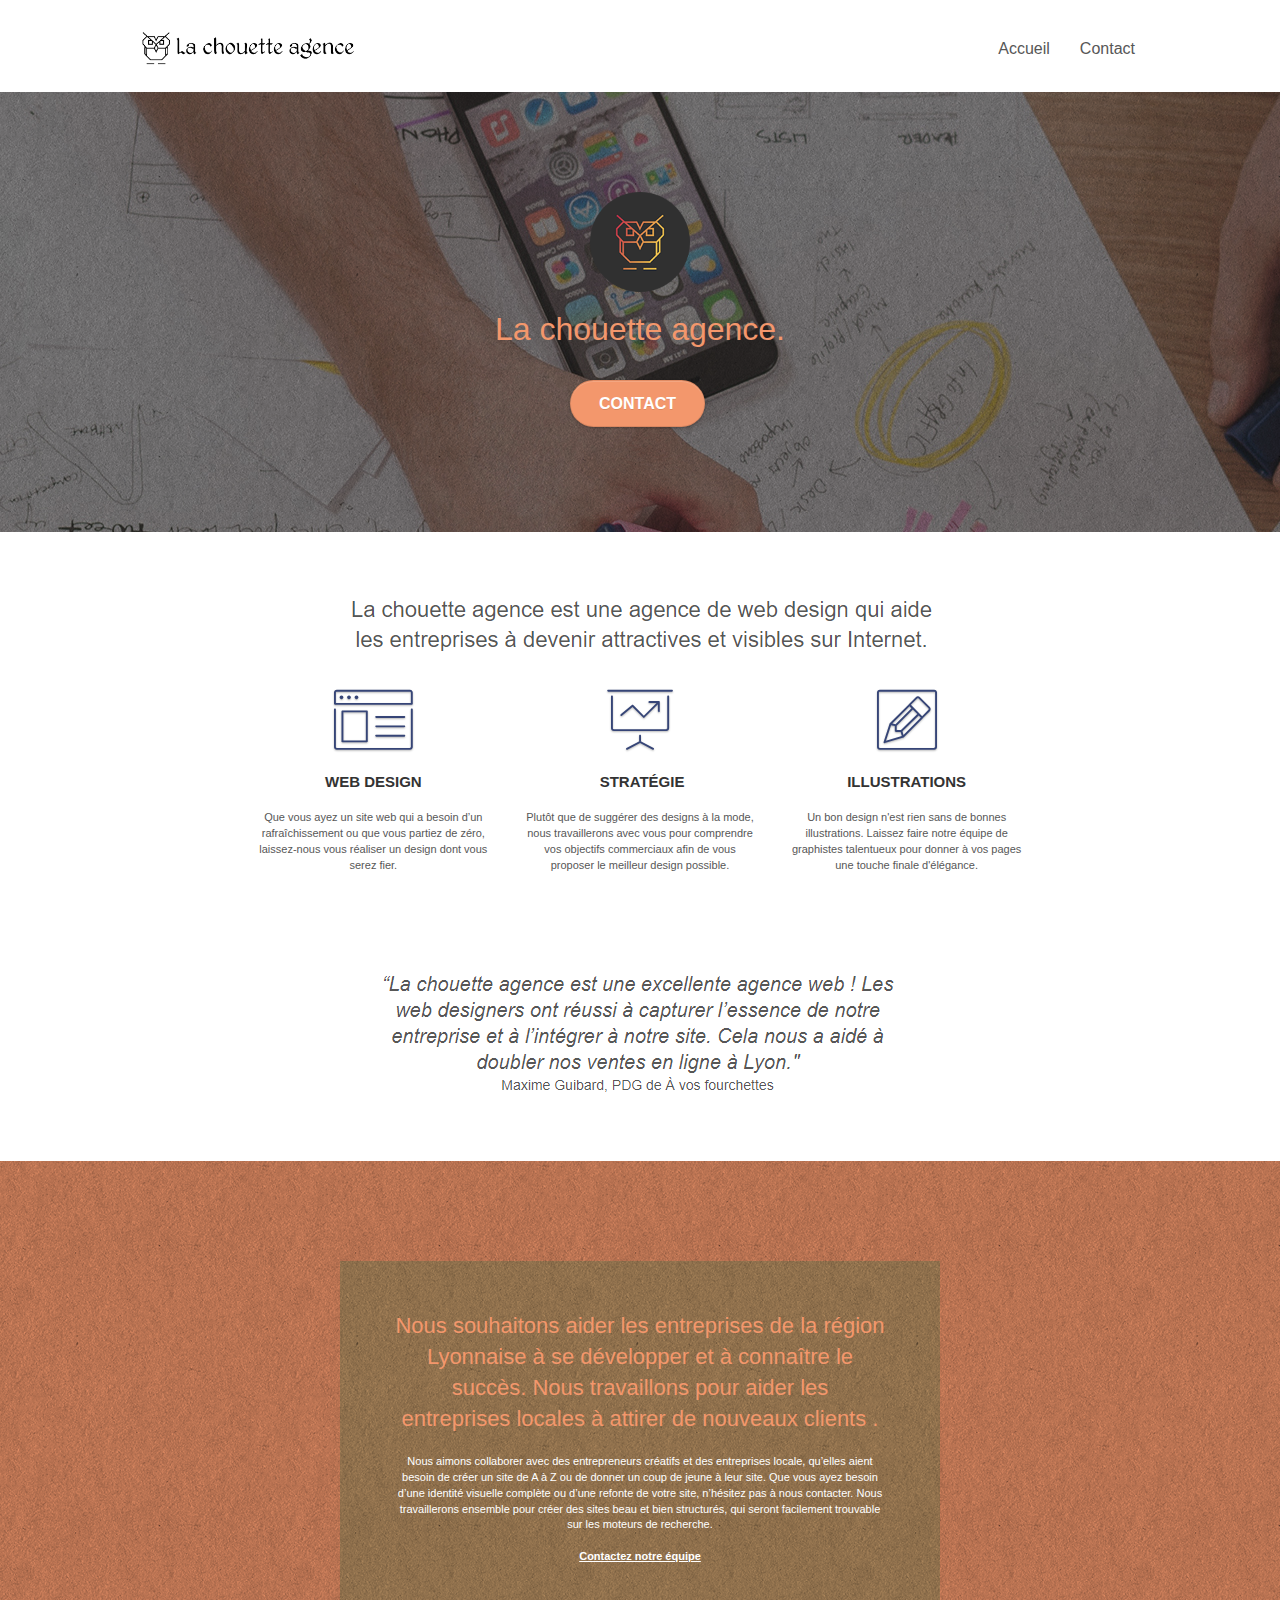
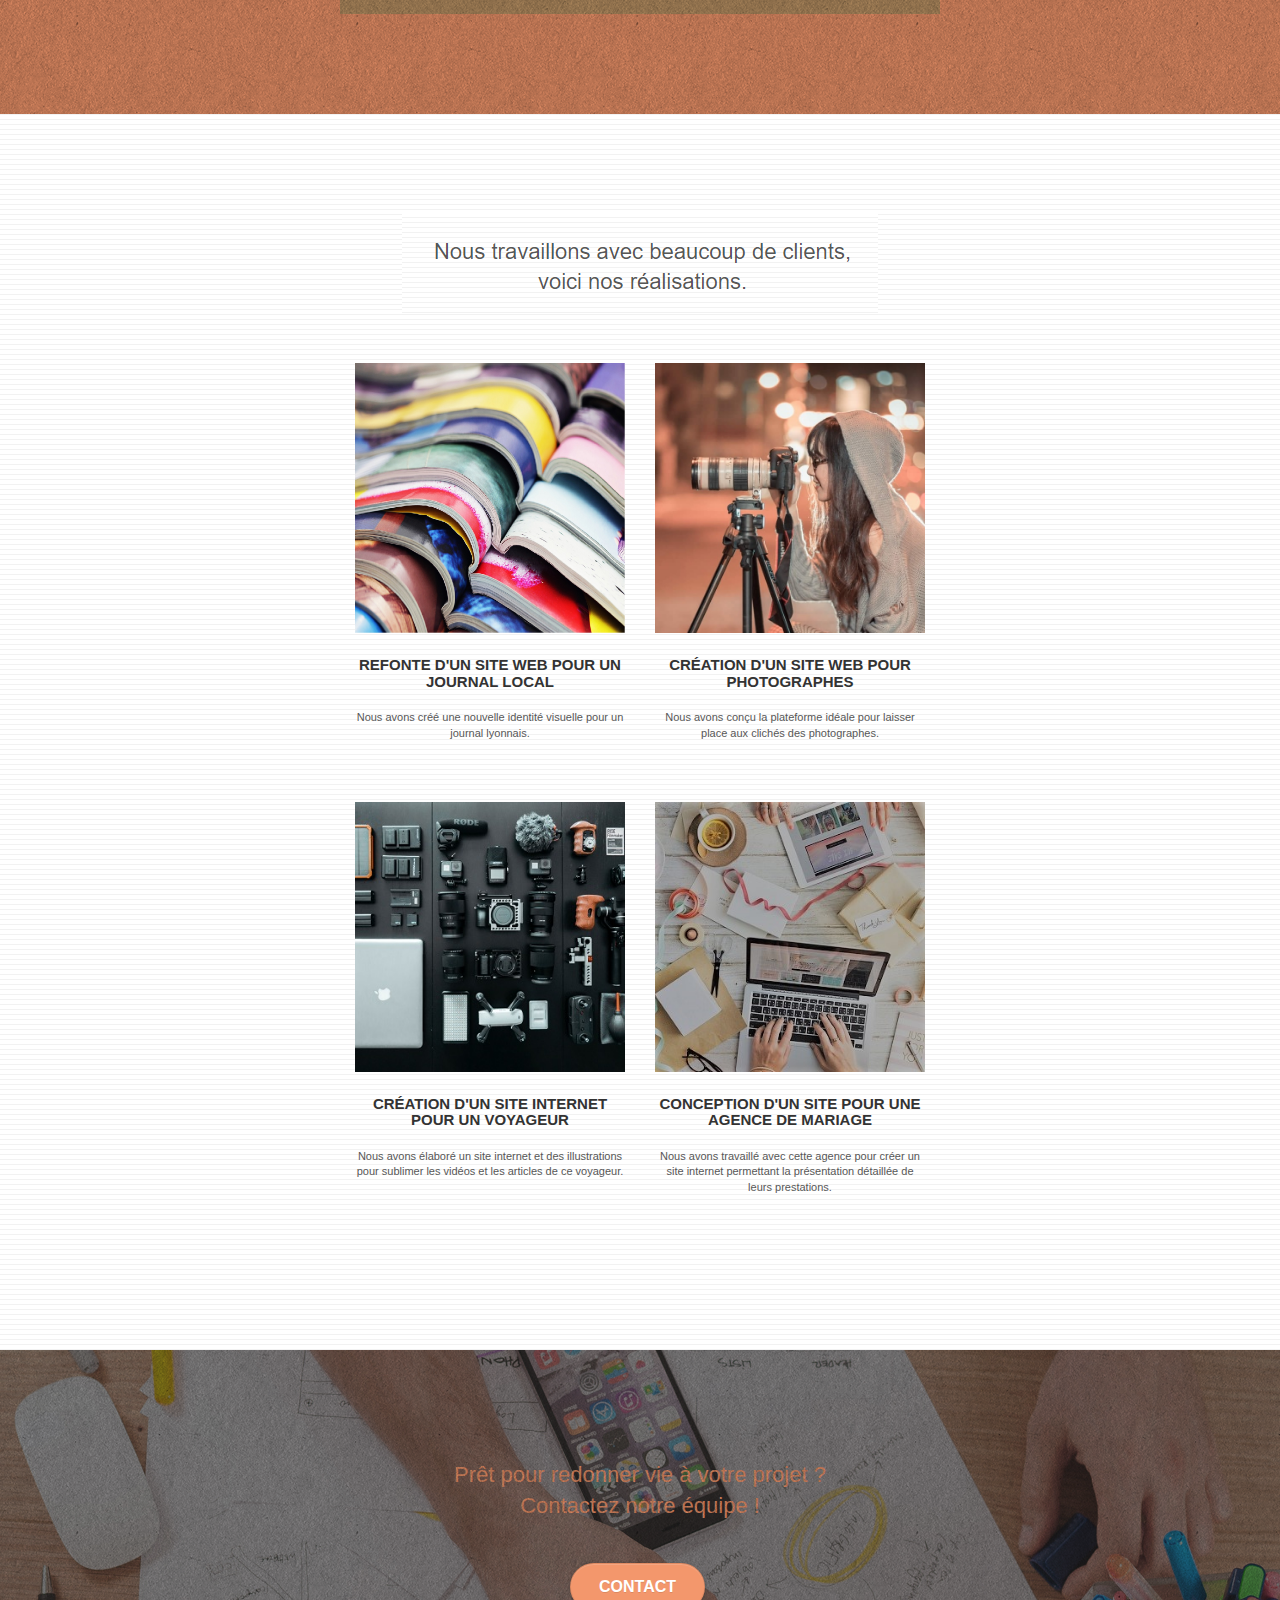
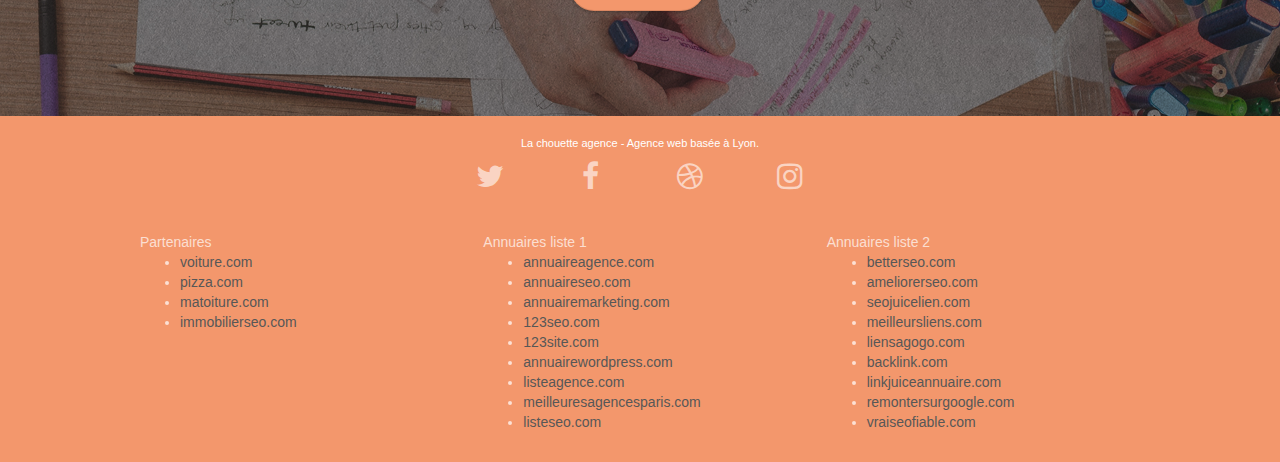
==== commit 2031beab: "Dégrossissement + Perfs" ====
--- a/index.html
+++ b/index.html
@@ -1,8 +1,8 @@
 <!doctype html>
-<html lang="Default">
+<html lang="fr">
 <head>
     <meta charset="utf-8">
-    <meta name="keywords" content="seo, google, site web, site internet, agence design paris, agence design, agence design,agence design,agence design,agence design,agence design,agence design,agence design,agence design">
+    <meta name="keywords" content="seo, google, web, site web, site internet, agence, lyon, design, web design, chouette, meilleure, meilleure agence, meilleure agence web design, agence design, agence design lyon, agence web design lyon, chouette agence, la chouette agence, web design lyon">
     <meta name="description" content="">
     <meta name="viewport" content="width=device-width, initial-scale=1.0, viewport-fit=cover">
     <link rel="shortcut icon" type="image/png" href="favicon.jpg">
@@ -19,7 +19,7 @@
 	<script src="./js/jquery.touchSwipe.js" defer></script>
 	<script src="./js/gmaps.js"></script>
 
-    <title>.</title>
+    <title>La Chouette Agence</title>
 
     
 <!-- Analytics -->
@@ -37,11 +37,11 @@
 
 		<nav class="navbar row">
 			<div class="navbar-header">
-				<div class="keywords" style="color:#cccccc;font-size:1px;">Agence web à paris, stratégie web, web design, illustrations, design de site web, site web, web, internet, site internet, site</div>
-				<a class="navbar-brand" href="index.html"><img src="img/la-chouette-agence.png" alt="paris web design logo agence web meilleure agence" height="40" /></a>
-				<div class="keywords" style="color:#cccccc;font-size:1px;">Agence web à paris, stratégie web, web design, illustrations, design de site web, site web, web, internet, site internet, site</div>
+				
+				<a class="navbar-brand" href="index.html"><img src="img/la-chouette-agence.png" alt="lyon web design logo agence web meilleure agence" height="40" /></a>
+				
 				<button id="nav-toggle" type="button" class="ui-navbar-toggle navbar-toggle" data-toggle="collapse" data-target=".navbar-1">
-					<span class="sr-only">Toggle navigation</span><span class="icon-bar"></span><span class="icon-bar"></span><span class="icon-bar"></span>
+					<span class="icon-bar"></span><span class="icon-bar"></span><span class="icon-bar"></span>
 				</button>
 			</div>
 			<div class="collapse navbar-collapse navbar-1 special-dropdown-nav">
@@ -50,9 +50,7 @@
 						<a href="index.html">Accueil</a>
 					</li>
 					<li>
-					</li>
-					<li>
-						<a href="page2.html">page2 &gt;</a>
+						<a href="page2.html">Contact</a>
 					</li>
 				</ul>
 			</div>
@@ -66,7 +64,7 @@
 	<div class="container bloc-lg">
 		<div class="row tight-width-whitespace">
 			<div class="col-sm-12">
-				<img src="img/logo.png" class="center-block image-resize-mode" width="100" alt="La chouette agence, agence web paris, création logo paris" />
+				<img src="img/logo.png" class="center-block image-resize-mode" width="100" alt="La chouette agence, agence web lyon, création logo lyon" />
 				<h1 class="text-center hero-bloc-text tc-white ">
 					La chouette agence.
 				</h1>
@@ -84,7 +82,7 @@
 	<div class="container bloc-md">
 		<div class="row">
 			<div class="col-sm-12 text-center">
-				<img alt="agence web, agence web paris, web design paris, stratégie web" src="img/title.png" />
+				<img alt="agence web, agence web lyon, web design lyon, stratégie web" src="img/title.png" />
 			</div>
 		</div>
 		<div class="row voffset-lg med-width-whitespace">
@@ -124,7 +122,7 @@
 		</div>
 		<div class="row voffset-lg voffset">
 			<div class="col-xs-12 col-md-8 col-md-offset-2 text-center">
-				<img alt="agence web, agence web paris, web design paris, stratégie web" src="img/citation.png" />
+				<img alt="agence web, agence web lyon, web design lyon, stratégie web" src="img/citation.png" />
 
 			</div>
 		</div>
@@ -154,12 +152,12 @@
 	<div class="container bloc-lg">
 		<div class="row">
 			<div class="col-sm-12 text-center">
-				<img alt="agence web, agence web paris, web design paris, stratégie web" src="img/title2.png" />
+				<img alt="agence web, agence web lyon, web design lyon, stratégie web" src="img/title2.png" />
 			</div>
 		</div>
 		<div class="row tight-width-whitespace portfolio-row">
 			<div class="col-sm-6">
-				<a href="#" data-lightbox="img/1.jpg" data-gallery-id="gallery-1" data-caption="Refonte d'un site web pour un journal local" data-frame="snapshot-lb"><img src="img/1.jpg" alt="paris web design logo agence web meilleure agence et refonte site web journal" class="img-responsive portfolio-thumb" /></a>
+				<a href="#" data-lightbox="img/1.jpg" data-gallery-id="gallery-1" data-caption="Refonte d'un site web pour un journal local" data-frame="snapshot-lb"><img src="img/1.jpg" alt="lyon web design logo agence web meilleure agence et refonte site web journal" class="img-responsive portfolio-thumb" /></a>
 				<h3 class="mg-md text-center">
 					Refonte d'un site web pour un journal local
 				</h3>
@@ -168,7 +166,7 @@
 				</p>
 			</div>
 			<div class="col-sm-6">
-				<a href="#" data-lightbox="img/2.jpg" data-gallery-id="gallery-1" data-caption="Création d'un site web pour photographes" data-frame="snapshot-lb"><img src="img/2.jpg" class="img-responsive portfolio-thumb" alt="paris web design logo agence web meilleure agence, Création d'un site web pour photographes" /></a>
+				<a href="#" data-lightbox="img/2.jpg" data-gallery-id="gallery-1" data-caption="Création d'un site web pour photographes" data-frame="snapshot-lb"><img src="img/2.jpg" class="img-responsive portfolio-thumb" alt="lyon web design logo agence web meilleure agence, Création d'un site web pour photographes" /></a>
 				<h3 class="mg-md text-center">
 					Création d'un site web pour photographes
 				</h3>
@@ -179,7 +177,7 @@
 		</div>
 		<div class="row tight-width-whitespace portfolio-row">
 			<div class="col-sm-6">
-				<a href="#" data-lightbox="img/3.bmp" data-gallery-id="gallery-1" data-caption="Création d'un site internet pour un voyageur" data-frame="snapshot-lb"><img src="img/3.bmp" class="img-responsive portfolio-thumb" alt="paris web design logo agence web meilleure agence, Création d'un site web pour voyageur"/></a>
+				<a href="#" data-lightbox="img/3.bmp" data-gallery-id="gallery-1" data-caption="Création d'un site internet pour un voyageur" data-frame="snapshot-lb"><img src="img/3.bmp" class="img-responsive portfolio-thumb" alt="lyon web design logo agence web meilleure agence, Création d'un site web pour voyageur"/></a>
 				<h3 class="mg-md text-center">
 					Création d'un site internet pour un voyageur
 				</h3>
@@ -188,7 +186,7 @@
 				</p>
 			</div>
 			<div class="col-sm-6">
-				<a href="#" data-lightbox="img/4.bmp" data-gallery-id="gallery-1" data-caption="Conception d'un site pour une agence de mariage" data-frame="snapshot-lb"><img src="img/4.bmp" class="img-responsive portfolio-thumb" alt="paris web design logo agence web meilleure agence, Création d'un site web pour agence de mariage" /></a>
+				<a href="#" data-lightbox="img/4.bmp" data-gallery-id="gallery-1" data-caption="Conception d'un site pour une agence de mariage" data-frame="snapshot-lb"><img src="img/4.bmp" class="img-responsive portfolio-thumb" alt="lyon web design logo agence web meilleure agence, Création d'un site web pour agence de mariage" /></a>
 				<h3 class="mg-md text-center">
 					Conception d'un site pour une agence de mariage
 				</h3>
@@ -245,7 +243,7 @@
 							<a class="social" href="index.html"><span class="fa fa-instagram icon-md"></span></a>
 						</div>
 					</div>
-					<div class="keywords" style="color:#F3976C;">Agence web à paris, stratégie web, web design, illustrations, design de site web, site web, web, internet, site internet, site</div>
+					<div class="keywords" style="color:#F3976C;">Agence web à Lyon, stratégie web, web design, illustrations, design de site web, site web, web, internet, site internet, site</div>
 				</div>
 				<div class="row">
 					<div class="col-sm-4">
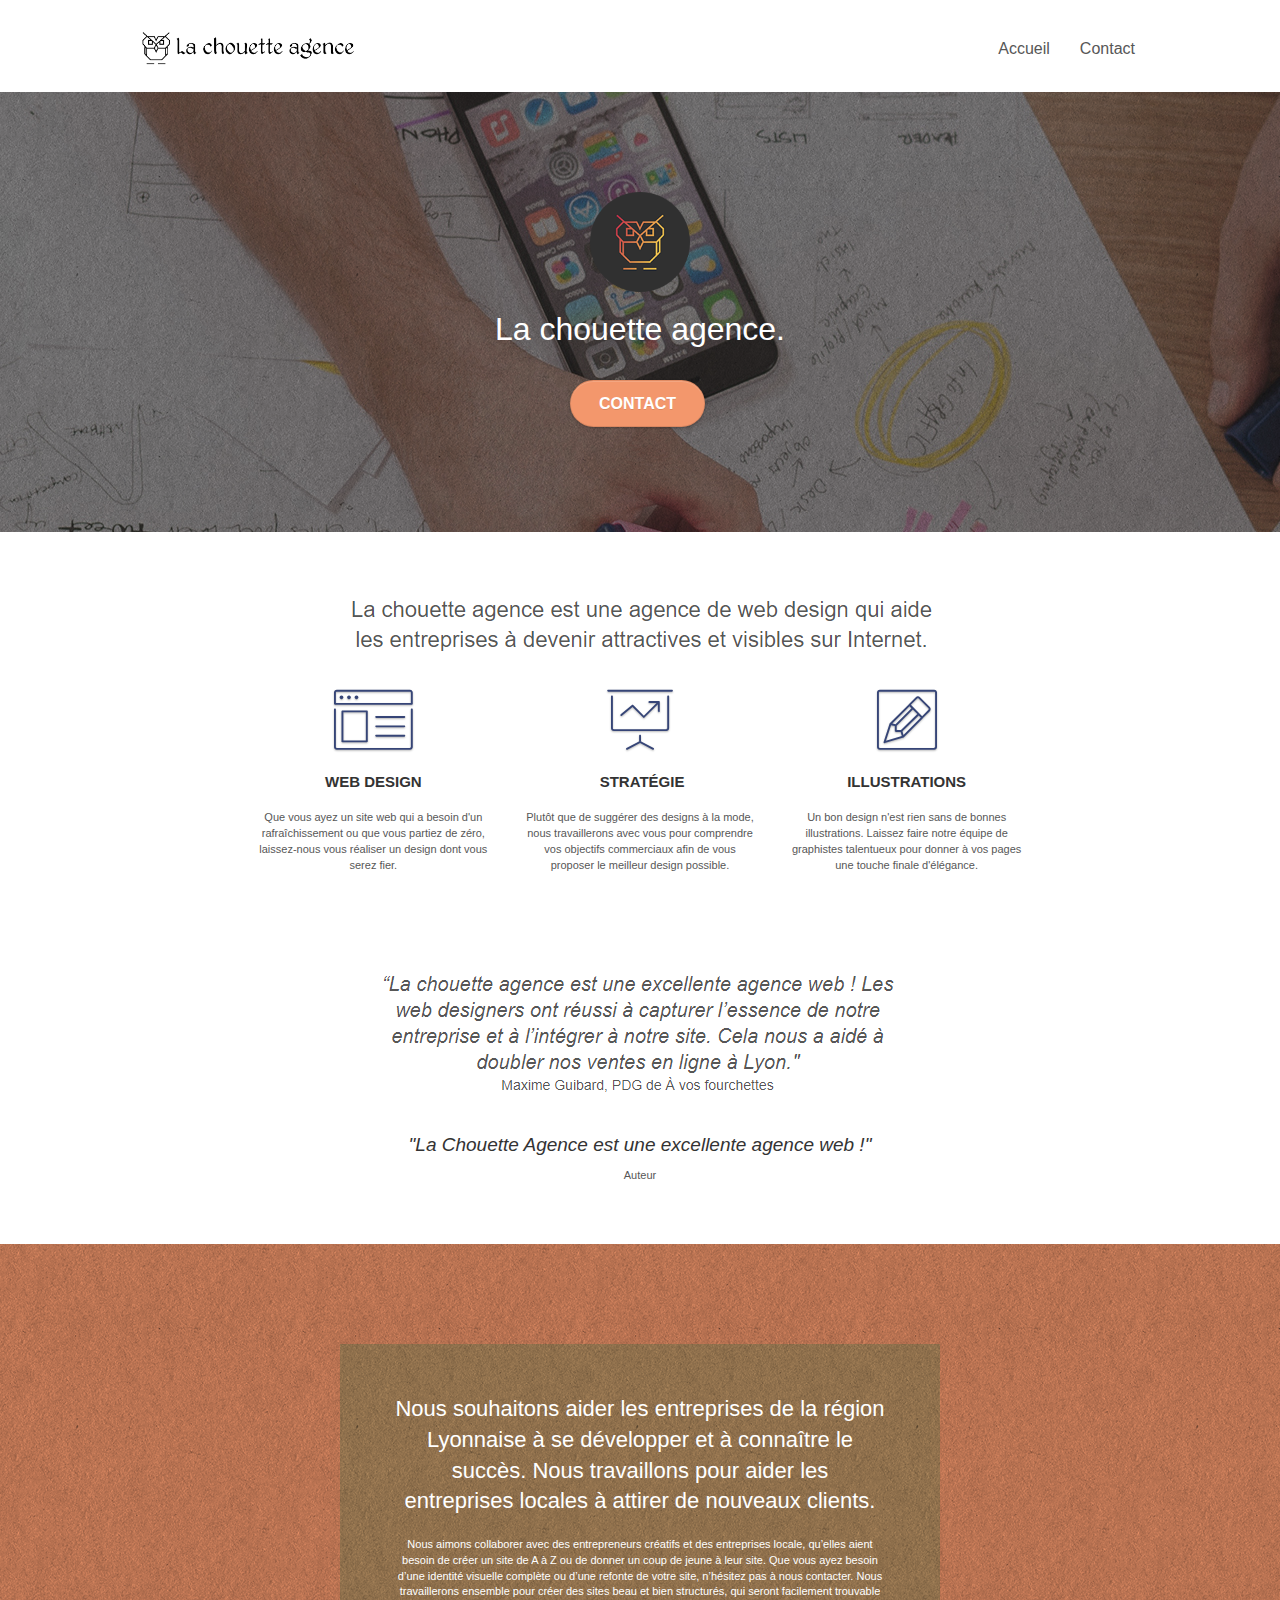
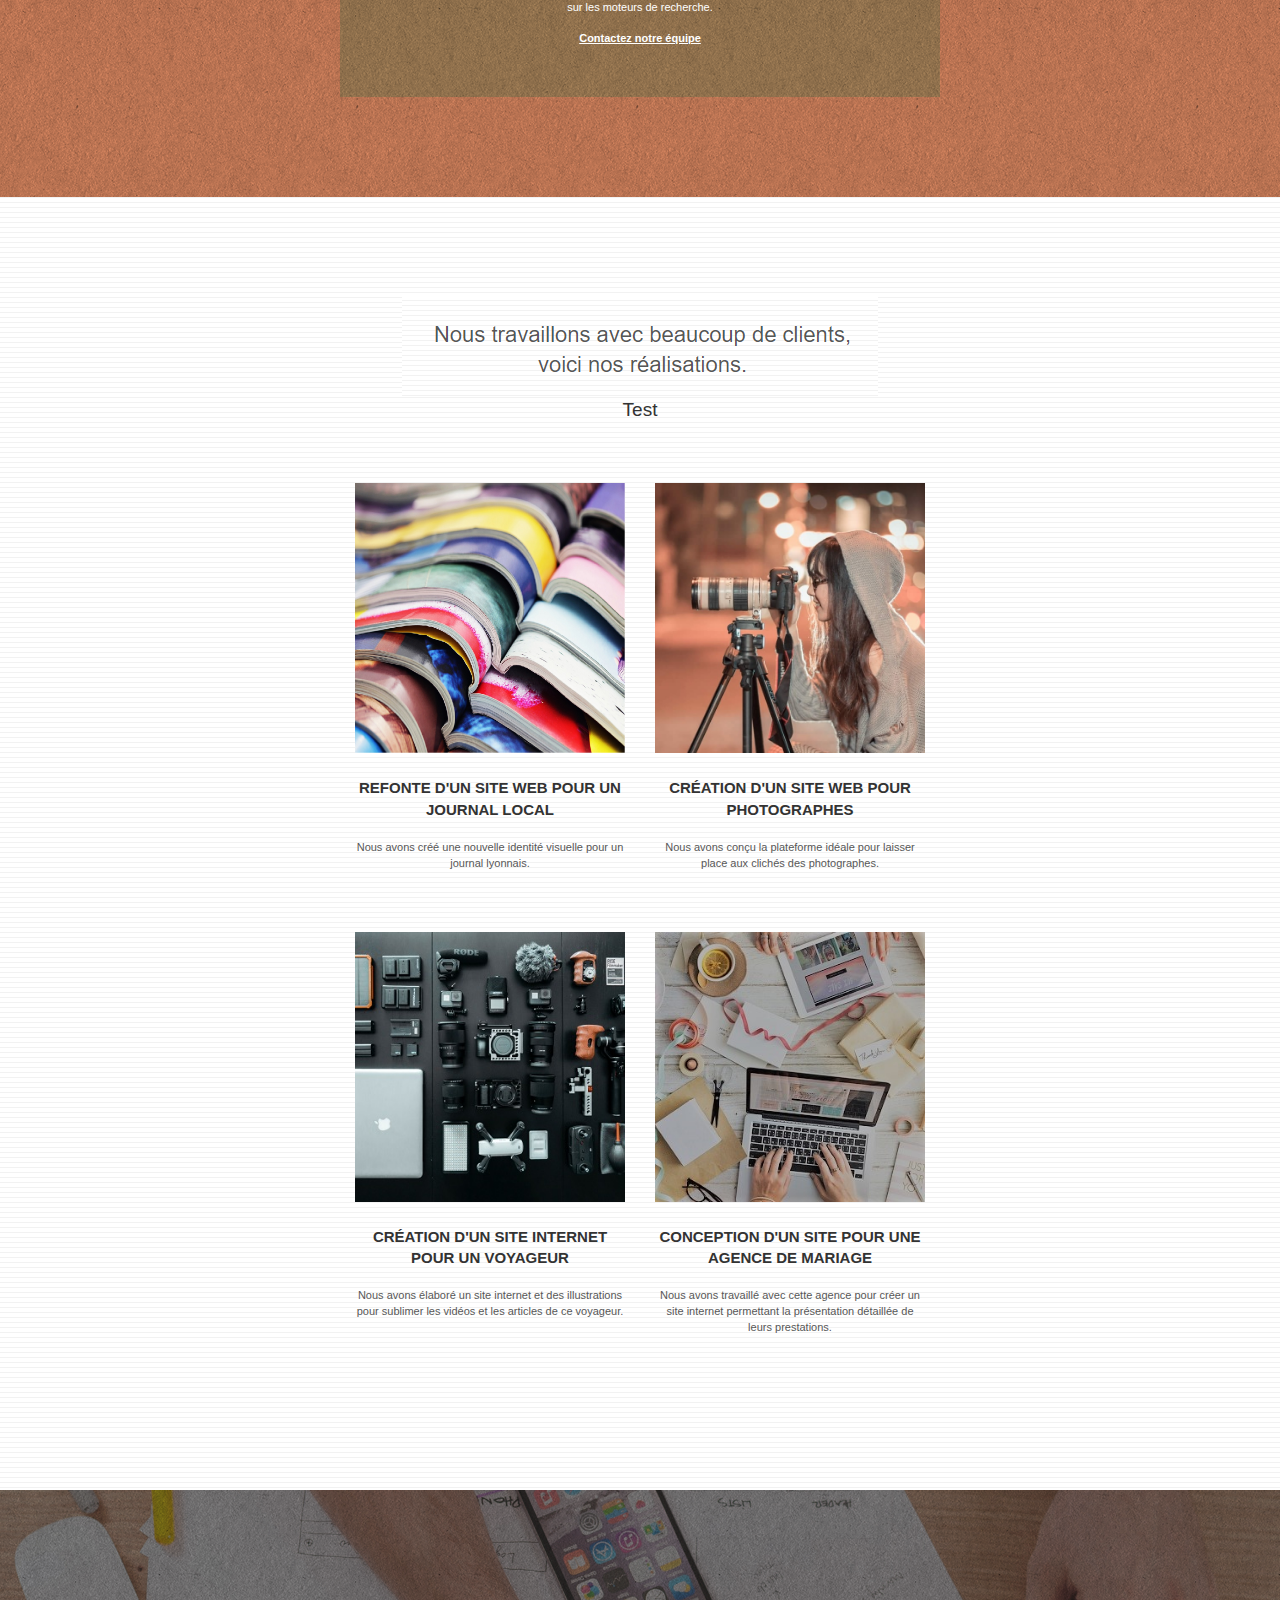
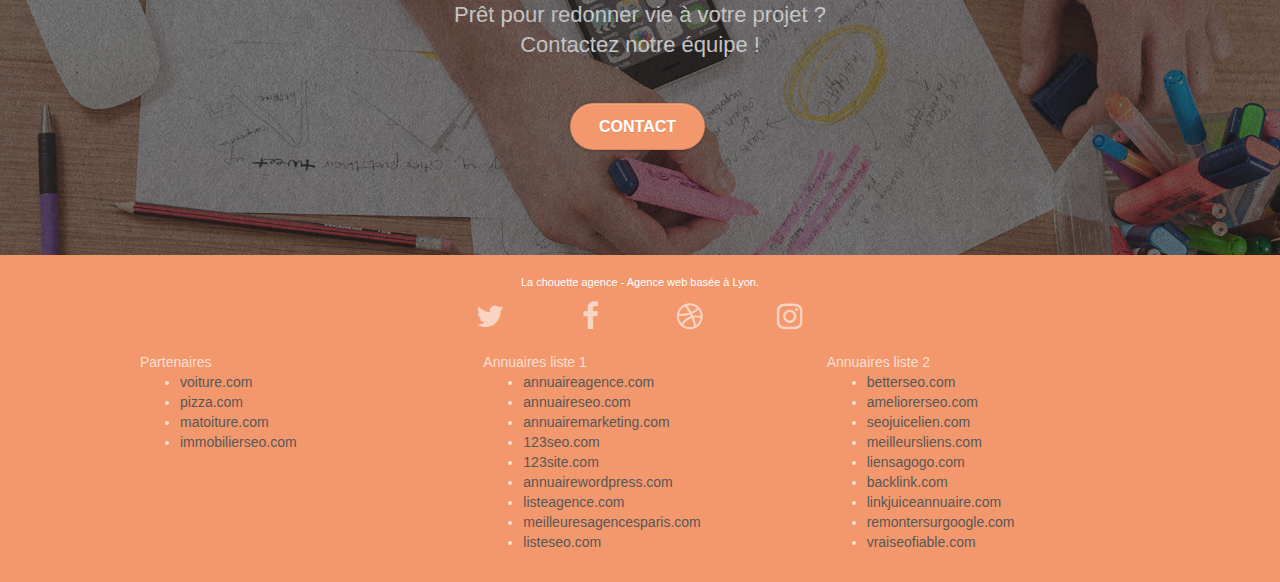
==== commit ab1d08df: "ajouts focus, balises sem, modifs texte dans img" ====
--- a/index.html
+++ b/index.html
@@ -3,7 +3,7 @@
 <head>
     <meta charset="utf-8">
     <meta name="keywords" content="seo, google, web, site web, site internet, agence, lyon, design, web design, chouette, meilleure, meilleure agence, meilleure agence web design, agence design, agence design lyon, agence web design lyon, chouette agence, la chouette agence, web design lyon">
-    <meta name="description" content="">
+    <meta name="description" content="entreprise web design lyon">
     <meta name="viewport" content="width=device-width, initial-scale=1.0, viewport-fit=cover">
     <link rel="shortcut icon" type="image/png" href="favicon.jpg">
     
@@ -12,13 +12,15 @@
 	<link rel="stylesheet" type="text/css" href="./css/font-awesome.css">
 	<link rel="stylesheet" type="text/css" href="./css/et-line.css">
 	
-    
+   
 	<script src="./js/jquery-2.1.0.js"></script>
 	<script src="./js/bootstrap.js"></script>
 	<script src="./js/blocs.js"></script>
 	<script src="./js/jquery.touchSwipe.js" defer></script>
 	<script src="./js/gmaps.js"></script>
 
+
+
     <title>La Chouette Agence</title>
 
     
@@ -32,13 +34,13 @@
 <div class="page-container">
     
 <!-- bloc-0 -->
-<div class="bloc bgc-white l-bloc " id="bloc-0">
+<header class="bloc bgc-white l-bloc " id="bloc-0">
 	<div class="container bloc-sm">
 
 		<nav class="navbar row">
 			<div class="navbar-header">
 				
-				<a class="navbar-brand" href="index.html"><img src="img/la-chouette-agence.png" alt="lyon web design logo agence web meilleure agence" height="40" /></a>
+				<a class="navbar-brand" href="index.html"><img class="logo-hover" src="img/la-chouette-agence.png" alt="lyon web design logo agence web meilleure agence" /></a>
 				
 				<button id="nav-toggle" type="button" class="ui-navbar-toggle navbar-toggle" data-toggle="collapse" data-target=".navbar-1">
 					<span class="icon-bar"></span><span class="icon-bar"></span><span class="icon-bar"></span>
@@ -47,175 +49,186 @@
 			<div class="collapse navbar-collapse navbar-1 special-dropdown-nav">
 				<ul class="site-navigation nav navbar-nav">
 					<li>
-						<a href="index.html">Accueil</a>
+						<a href="index.html" class="text-focus">Accueil</a>
 					</li>
 					<li>
-						<a href="page2.html">Contact</a>
+						<a href="page2.html" class="text-focus">Contact</a>
 					</li>
 				</ul>
 			</div>
 		</nav>
 	</div>
-</div>
+</header>
 <!-- bloc-0 END -->
-
+<main>
 <!-- bloc-1-presentation -->
-<div class="bloc bgc-dark-slate-blue bg-banniere d-bloc bg-t-edge bloc-bg-texture texture-paper b-parallax" id="bloc-1-hero">
-	<div class="container bloc-lg">
-		<div class="row tight-width-whitespace">
-			<div class="col-sm-12">
-				<img src="img/logo.png" class="center-block image-resize-mode" width="100" alt="La chouette agence, agence web lyon, création logo lyon" />
-				<h1 class="text-center hero-bloc-text tc-white ">
-					La chouette agence.
-				</h1>
-				<div class="text-center">
-					<a href="page2.html" class="btn btn-lg btn-clean btn-rd cta-hero btn-atomic-tangerine" id="cta-hero">Contact</a>
-				</div>
-			</div>
-		</div>
-	</div>
-</div>
+	<article class="bloc bgc-dark-slate-blue bg-banniere d-bloc bg-t-edge bloc-bg-texture texture-paper b-parallax" id="bloc-1-hero">
+		<div class="container bloc-lg">
+			<div class="row tight-width-whitespace">
+				<div class="col-sm-12">
+					<img src="img/logo.png" class="center-block image-resize-mode" width="100" alt="La chouette agence, agence web lyon, création logo lyon" />
+					<h1 class="text-center hero-bloc-text tc-white ">
+						La chouette agence.
+					</h1>
+					<div class="text-center">
+						<a href="page2.html" class="btn btn-lg btn-clean btn-rd cta-hero btn-atomic-tangerine text-focus" id="cta-hero">Contact</a>
+					</div>
+				</div>
+			</div>
+		</div>
+	</article>
 <!-- bloc-1-presentation END -->
 
 <!-- bloc-2-services -->
-<div class="bloc bgc-white l-bloc" id="bloc-2-services">
-	<div class="container bloc-md">
-		<div class="row">
-			<div class="col-sm-12 text-center">
-				<img alt="agence web, agence web lyon, web design lyon, stratégie web" src="img/title.png" />
-			</div>
-		</div>
-		<div class="row voffset-lg med-width-whitespace">
-			<div class="col-sm-4">
-				<div class="text-center">
-					<span class="et-icon-browser sm-shadow icon-dark-slate-blue icons icon-lg"></span>
-				</div>
-				<h3 class="mg-md text-center">
-					Web design
-				</h3>
-				<p class="text-center ">
-					Que vous ayez un site web qui a besoin d&rsquo;un rafraîchissement ou que vous partiez de zéro, laissez-nous vous réaliser un design dont vous serez fier.
+	<article class="bloc bgc-white l-bloc" id="bloc-2-services">
+		<div class="container bloc-md">
+			<div class="row">
+				<div class="col-sm-12 text-center">
+					<img alt="agence web, agence web lyon, web design lyon, stratégie web" src="img/title.png" />
+				</div>
+			</div>
+			<div class="row voffset-lg med-width-whitespace">
+				<div class="col-sm-4">
+					<div class="text-center">
+						<span class="et-icon-browser sm-shadow icon-dark-slate-blue icons icon-lg"></span>
+					</div>
+					<h3 class="mg-md text-center">
+						Web design
+					</h3>
+					<p class="text-center ">
+						Que vous ayez un site web qui a besoin d'un rafraîchissement ou que vous partiez de zéro, laissez-nous vous réaliser un design dont vous serez fier.
+					</p>
+				</div>
+				<div class="col-sm-4">
+					<div class="text-center">
+						<span class="et-icon-presentation sm-shadow icon-dark-slate-blue icons icon-lg"></span>
+					</div>
+					<h3 class="mg-md text-center">
+						&nbsp;Stratégie
+					</h3>
+					<p class="text-center ">
+						Plutôt que de suggérer des designs à la mode, nous travaillerons avec vous pour comprendre vos objectifs commerciaux afin de vous proposer le meilleur design possible.<br>
+					</p>
+				</div>
+				<div class="col-sm-4">
+					<div class="text-center">
+						<span class="et-icon-edit sm-shadow icon-dark-slate-blue icons icon-lg"></span>
+					</div>
+					<h3 class="mg-md text-center">
+						Illustrations
+					</h3>
+					<p class="text-center ">
+						Un bon design n'est rien sans de bonnes illustrations. Laissez faire notre équipe de graphistes talentueux pour donner à vos pages une touche finale d'élégance.
+					</p>
+				</div>
+			</div>
+			<div class="row voffset-lg voffset">
+				<div class="col-xs-12 col-md-8 col-md-offset-2 text-center">
+					<img alt="agence web, agence web lyon, web design lyon, stratégie web" src="img/citation.png" />
+				</div>
+			</div>
+
+			<br>
+			<p class="text-center text-citation text-italique">
+				"La Chouette Agence est une excellente agence web !"
+			</p>
+			<p class="text-center ">
+				Auteur
+			</p>
+		</div>
+	</article>
+<!-- bloc-2-services END -->
+
+<!-- bloc-3-what-i-do -->
+	<article class="bloc tc-white bgc-atomic-tangerine bg-presentation d-bloc bloc-bg-texture texture-paper b-parallax" id="bloc-3-what-i-do">
+		<div class="container bloc-lg">
+			<div class="row tight-width-whitespace black-background">
+				<div class="col-sm-12">
+					<h2 class="mg-md text-center tc-white">
+						Nous souhaitons aider les entreprises de la région Lyonnaise à se développer et à connaître le succès. Nous travaillons pour aider les entreprises locales à attirer de nouveaux clients.<br>
+					</h2>
+					<p class="text-center white">
+						Nous aimons collaborer avec des entrepreneurs créatifs et des entreprises locale, qu’elles aient besoin de créer un site de A à Z ou de donner un coup de jeune à leur site. Que vous ayez besoin d’une identité visuelle complète ou d’une refonte de votre site, n’hésitez pas à nous contacter. Nous travaillerons ensemble pour créer des sites beau et bien structurés, qui seront facilement trouvable sur les moteurs de recherche. <br><br><a class="ltc-white bold-link text-focus" href="page2.html">Contactez notre équipe</a><br>
+					</p>
+				</div>
+			</div>
+		</div>
+	</article>
+<!-- bloc-3-what-i-do END -->
+
+<!-- bloc-4-portfolio -->
+	<article class="bloc bgc-white bg-lines-h2-bg bg-repeat l-bloc" id="bloc-4-portfolio">
+		<div class="container bloc-lg">
+			<div class="row">
+				<div class="col-sm-12 text-center">
+					<img alt="agence web, agence web lyon, web design lyon, stratégie web" src="img/title2.png" />
+
+				</div>
+				<p class="text-citation text-center">
+					Test 
 				</p>
 			</div>
-			<div class="col-sm-4">
-				<div class="text-center">
-					<span class="et-icon-presentation sm-shadow icon-dark-slate-blue icons icon-lg"></span>
-				</div>
-				<h3 class="mg-md text-center">
-					&nbsp;Stratégie
-				</h3>
-				<p class="text-center ">
-					Plutôt que de suggérer des designs à la mode, nous travaillerons avec vous pour comprendre vos objectifs commerciaux afin de vous proposer le meilleur design possible.<br>
-				</p>
-			</div>
-			<div class="col-sm-4">
-				<div class="text-center">
-					<span class="et-icon-edit sm-shadow icon-dark-slate-blue icons icon-lg"></span>
-				</div>
-				<h3 class="mg-md text-center">
-					Illustrations
-				</h3>
-				<p class="text-center ">
-					Un bon design n'est rien sans de bonnes illustrations. Laissez faire notre équipe de graphistes talentueux pour donner à vos pages une touche finale d'élégance.
-				</p>
-			</div>
-		</div>
-		<div class="row voffset-lg voffset">
-			<div class="col-xs-12 col-md-8 col-md-offset-2 text-center">
-				<img alt="agence web, agence web lyon, web design lyon, stratégie web" src="img/citation.png" />
-
-			</div>
-		</div>
-	</div>
-</div>
-<!-- bloc-2-services END -->
-
-<!-- bloc-3-what-i-do -->
-<div class="bloc tc-white bgc-atomic-tangerine bg-presentation d-bloc bloc-bg-texture texture-paper b-parallax" id="bloc-3-what-i-do">
-	<div class="container bloc-lg">
-		<div class="row tight-width-whitespace black-background">
-			<div class="col-sm-12">
+			<div class="row tight-width-whitespace portfolio-row">
+				<figure class="col-sm-6">
+					<a href="#" data-lightbox="img/1.jpg" data-gallery-id="gallery-1" data-caption="Refonte d'un site web pour un journal local" data-frame="snapshot-lb"><img src="img/1.jpg" alt="lyon web design logo agence web meilleure agence et refonte site web journal" class="img-responsive portfolio-thumb" /></a>
+					<figcaption class="mg-md text-center">
+						Refonte d'un site web pour un journal local
+					</figcaption>
+					<p class="text-center">
+						Nous avons créé une nouvelle identité visuelle pour un journal lyonnais.
+					</p>
+				</figure>
+				<figure class="col-sm-6">
+					<a href="#" data-lightbox="img/2.jpg" data-gallery-id="gallery-1" data-caption	="Création d'un site web pour photographes" data-frame="snapshot-lb"><img src="img/2.jpg" class="img-responsive portfolio-thumb" alt="lyon web design logo agence web meilleure agence, Création d'un site web pour photographes" /></a>
+					<figcaption class="mg-md text-center">
+						Création d'un site web pour photographes
+					</figcaption>
+					<p class="text-center">
+						Nous avons conçu la plateforme idéale pour laisser place aux clichés des photographes.
+					</p>
+				</figure>
+			</div>
+			<div class="row tight-width-whitespace portfolio-row">
+				<figure class="col-sm-6">
+					<a href="#" data-lightbox="img/3.bmp" data-gallery-id="gallery-1" data-caption="Création d'un site internet pour un voyageur" data-frame="snapshot-lb"><img src="img/3.bmp" class="img-responsive portfolio-thumb" alt="lyon web design logo agence web meilleure agence, Création d'un site web pour voyageur"/></a>
+					<figcaption class="mg-md text-center">
+						Création d'un site internet pour un voyageur
+					</figcaption>
+					<p class="text-center">
+						Nous avons élaboré un site internet et des illustrations pour sublimer les vidéos et les articles de ce voyageur.
+					</p>
+				</figure>
+				<figure class="col-sm-6">
+					<a href="#" data-lightbox="img/4.bmp" data-gallery-id="gallery-1" data-caption="Conception d'un site pour une agence de mariage" data-frame="snapshot-lb"><img src="img/4.bmp" class="img-responsive portfolio-thumb" alt="lyon web design logo agence web meilleure agence, Création d'un site web pour agence de mariage" /></a>
+					<figcaption class="mg-md text-center">
+						Conception d'un site pour une agence de mariage
+					</figcaption>
+					<p class="text-center">
+						Nous avons travaillé avec cette agence pour créer un site internet permettant la présentation détaillée de leurs prestations.
+					</p>
+				</figure>
+			</div>
+		</div>
+	</article>
+<!-- bloc-4-portfolio END -->
+
+<!-- bloc-5-cta -->
+	<article class="bloc bgc-dark-slate-blue bg-banniere d-bloc bloc-bg-texture texture-paper" id="bloc-5-cta">
+		<div class="container bloc-lg">
+			<div class="row">
 				<h2 class="mg-md text-center tc-white">
-					Nous souhaitons aider les entreprises de la région Lyonnaise à se développer et à connaître le succès. Nous travaillons pour aider les entreprises locales à attirer de nouveaux clients .<br>
+					Prêt pour redonner vie à votre projet ?<br>Contactez notre équipe !
 				</h2>
-				<p class="text-center white">
-					Nous aimons collaborer avec des entrepreneurs créatifs et des entreprises locale, qu’elles aient besoin de créer un site de A à Z ou de donner un coup de jeune à leur site. Que vous ayez besoin d’une identité visuelle complète ou d’une refonte de votre site, n’hésitez pas à nous contacter. Nous travaillerons ensemble pour créer des sites beau et bien structurés, qui seront facilement trouvable sur les moteurs de recherche. <br><br><a class="ltc-white bold-link" href="page2.html">Contactez notre équipe</a><br>
-				</p>
-			</div>
-		</div>
-	</div>
-</div>
-<!-- bloc-3-what-i-do END -->
-
-<!-- bloc-4-portfolio -->
-<div class="bloc bgc-white bg-lines-h2-bg bg-repeat l-bloc" id="bloc-4-portfolio">
-	<div class="container bloc-lg">
-		<div class="row">
-			<div class="col-sm-12 text-center">
-				<img alt="agence web, agence web lyon, web design lyon, stratégie web" src="img/title2.png" />
-			</div>
-		</div>
-		<div class="row tight-width-whitespace portfolio-row">
-			<div class="col-sm-6">
-				<a href="#" data-lightbox="img/1.jpg" data-gallery-id="gallery-1" data-caption="Refonte d'un site web pour un journal local" data-frame="snapshot-lb"><img src="img/1.jpg" alt="lyon web design logo agence web meilleure agence et refonte site web journal" class="img-responsive portfolio-thumb" /></a>
-				<h3 class="mg-md text-center">
-					Refonte d'un site web pour un journal local
-				</h3>
-				<p class="text-center">
-					Nous avons créé une nouvelle identité visuelle pour un journal lyonnais.
-				</p>
-			</div>
-			<div class="col-sm-6">
-				<a href="#" data-lightbox="img/2.jpg" data-gallery-id="gallery-1" data-caption="Création d'un site web pour photographes" data-frame="snapshot-lb"><img src="img/2.jpg" class="img-responsive portfolio-thumb" alt="lyon web design logo agence web meilleure agence, Création d'un site web pour photographes" /></a>
-				<h3 class="mg-md text-center">
-					Création d'un site web pour photographes
-				</h3>
-				<p class="text-center">
-					Nous avons conçu la plateforme idéale pour laisser place aux clichés des photographes.
-				</p>
-			</div>
-		</div>
-		<div class="row tight-width-whitespace portfolio-row">
-			<div class="col-sm-6">
-				<a href="#" data-lightbox="img/3.bmp" data-gallery-id="gallery-1" data-caption="Création d'un site internet pour un voyageur" data-frame="snapshot-lb"><img src="img/3.bmp" class="img-responsive portfolio-thumb" alt="lyon web design logo agence web meilleure agence, Création d'un site web pour voyageur"/></a>
-				<h3 class="mg-md text-center">
-					Création d'un site internet pour un voyageur
-				</h3>
-				<p class="text-center">
-					Nous avons élaboré un site internet et des illustrations pour sublimer les vidéos et les articles de ce voyageur.
-				</p>
-			</div>
-			<div class="col-sm-6">
-				<a href="#" data-lightbox="img/4.bmp" data-gallery-id="gallery-1" data-caption="Conception d'un site pour une agence de mariage" data-frame="snapshot-lb"><img src="img/4.bmp" class="img-responsive portfolio-thumb" alt="lyon web design logo agence web meilleure agence, Création d'un site web pour agence de mariage" /></a>
-				<h3 class="mg-md text-center">
-					Conception d'un site pour une agence de mariage
-				</h3>
-				<p class="text-center">
-					Nous avons travaillé avec cette agence pour créer un site internet permettant la présentation détaillée de leurs prestations.
-				</p>
-			</div>
-		</div>
-	</div>
-</div>
-<!-- bloc-4-portfolio END -->
-
-<!-- bloc-5-cta -->
-<div class="bloc bgc-dark-slate-blue bg-banniere d-bloc bloc-bg-texture texture-paper" id="bloc-5-cta">
-	<div class="container bloc-lg">
-		<div class="row">
-			<h2 class="mg-md text-center tc-white">
-				Prêt pour redonner vie à votre projet ?<br>Contactez notre équipe !
-			</h2>
-			<div class="col-sm-12 text-center">
-				<a href="page2.html" class="btn btn-atomic-tangerine btn-clean btn-rd btn-lg cta-hero">Contact</a>
-			</div>
-		</div>
-	</div>
-</div>
-<!-- bloc-5-cta END -->
-
+				<div class="col-sm-12 text-center">
+					<a href="page2.html" class="btn btn-atomic-tangerine btn-clean btn-rd btn-lg cta-hero text-focus">Contact</a>
+				</div>
+			</div>
+		</div>
+	</article>
+	<!-- bloc-5-cta END -->
+</main>
 <!-- Footer - bloc-8 -->
-<div class="bloc bgc-atomic-tangerine d-bloc" id="bloc-8">
+<footer class="bloc bgc-atomic-tangerine d-bloc" id="bloc-8">
 	<div class="container bloc-sm">
 		<div class="row">
 			<div class="col-sm-12">
@@ -243,8 +256,8 @@
 							<a class="social" href="index.html"><span class="fa fa-instagram icon-md"></span></a>
 						</div>
 					</div>
-					<div class="keywords" style="color:#F3976C;">Agence web à Lyon, stratégie web, web design, illustrations, design de site web, site web, web, internet, site internet, site</div>
-				</div>
+				</div>
+				<br>
 				<div class="row">
 					<div class="col-sm-4">
 						Partenaires
@@ -287,7 +300,7 @@
 			</div>
 		</div>
 	</div>
-</div>
+</footer>
 <!-- Footer - bloc-8 END -->
 
 </div>
--- a/style.css
+++ b/style.css
@@ -1,6 +1,6 @@
 body {
     margin: 0;
-    padding: 0;
+    padding: 0;   
     background: #FFF;
     overflow-x: hidden;
     -webkit-font-smoothing: antialiased;
@@ -16,6 +16,13 @@
 a:hover {
     text-decoration: none;
     cursor: pointer;
+}
+.logo-hover {
+    height:40px;
+}
+.logo-hover:hover,
+.logo-hover:focus { 
+    opacity: 0.5;
 }
 
 #page-loading-blocs-notifaction {
@@ -141,6 +148,7 @@
 .d-bloc .navbar-brand:hover,
 .d-bloc a:hover .icon-sm,
 .d-bloc a:hover .icon-md,
+.d-bloc a:focus .icon-md,
 .d-bloc a:hover .icon-lg,
 .d-bloc a:hover .icon-xl,
 .d-bloc h1 a:hover,
@@ -334,7 +342,7 @@
 
 .nav > li a:hover,
 .nav > li a:focus {
-    background: transparent;
+    background-color: lightgrey;
 }
 
 .navbar-toggle {
@@ -554,7 +562,8 @@
     -webkit-transform: translateY(-50%);
 }
 
-a[data-lightbox]:hover img {
+a[data-lightbox]:hover img,
+a[data-lightbox]:focus img {
     opacity: 0.6;
     -webkit-animation-fill-mode: none;
     animation-fill-mode: none;
@@ -709,12 +718,22 @@
     line-height: 1.4em;
 }
 
-h3 {
+h3,
+figcaption {
     font-size: 15px;
     text-transform: uppercase;
     font-weight: 700;
     color: #333333!important;
 }
+.text-citation {
+    font-size: 19px;
+    font-weight: 700;
+    color: #333333!important;
+    font-weight: normal;
+}
+.text-italique {
+     font-style: italic;
+}
 
 .med-width-whitespace {
     max-width: 800px;
@@ -775,7 +794,7 @@
 }
 
 .tc-white {
-    color: #F3976C!important;
+    color: #FFFFFFFF!important;
 }
 
 .btn-atomic-tangerine {
@@ -783,7 +802,8 @@
     color: #FFFFFF!important;
 }
 
-.btn-atomic-tangerine:hover {
+.btn-atomic-tangerine:hover,
+.btn-atomic-tangerine:focus {
     background: #c27956!important;
     color: #FFFFFF!important;
 }
@@ -792,7 +812,8 @@
     color: #FFFFFF!important;
 }
 
-.ltc-white:hover {
+.ltc-white:hover ,
+.ltc-white:focus {
     color: #cccccc!important;
 }
 
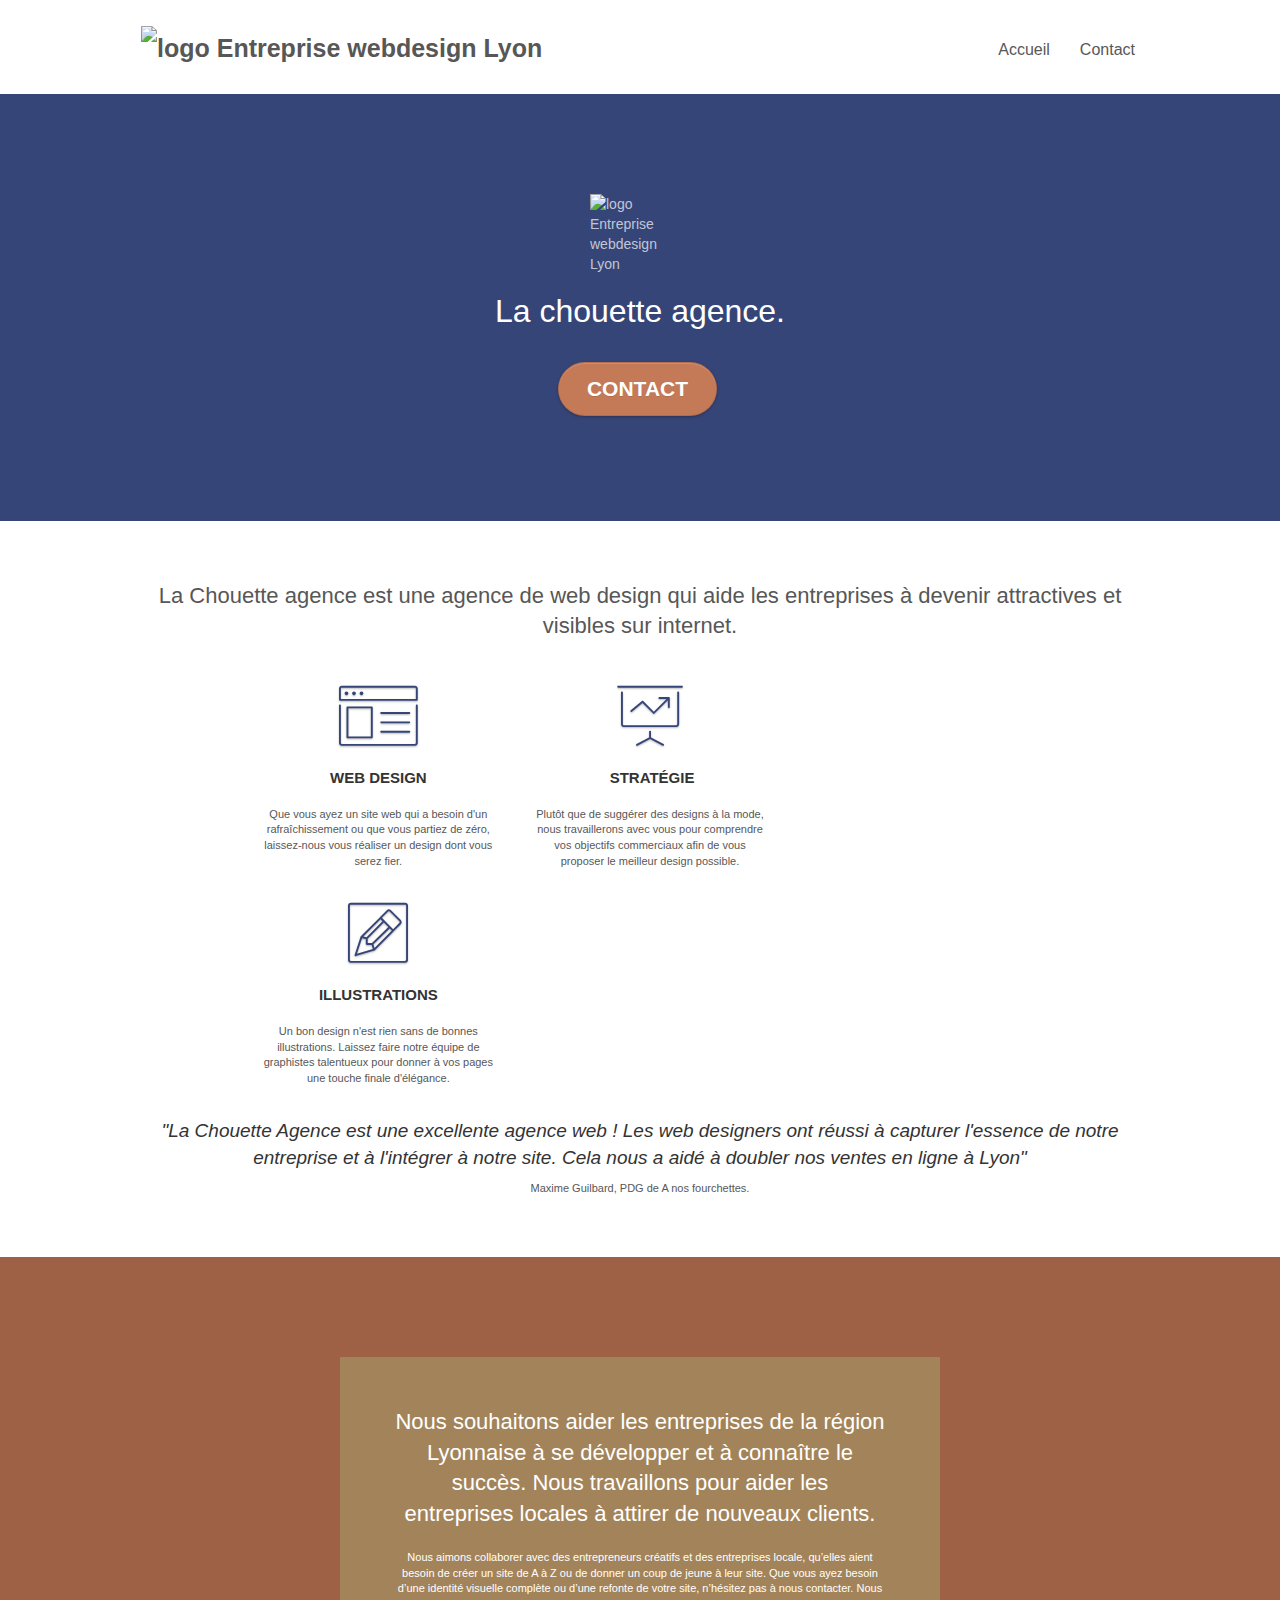
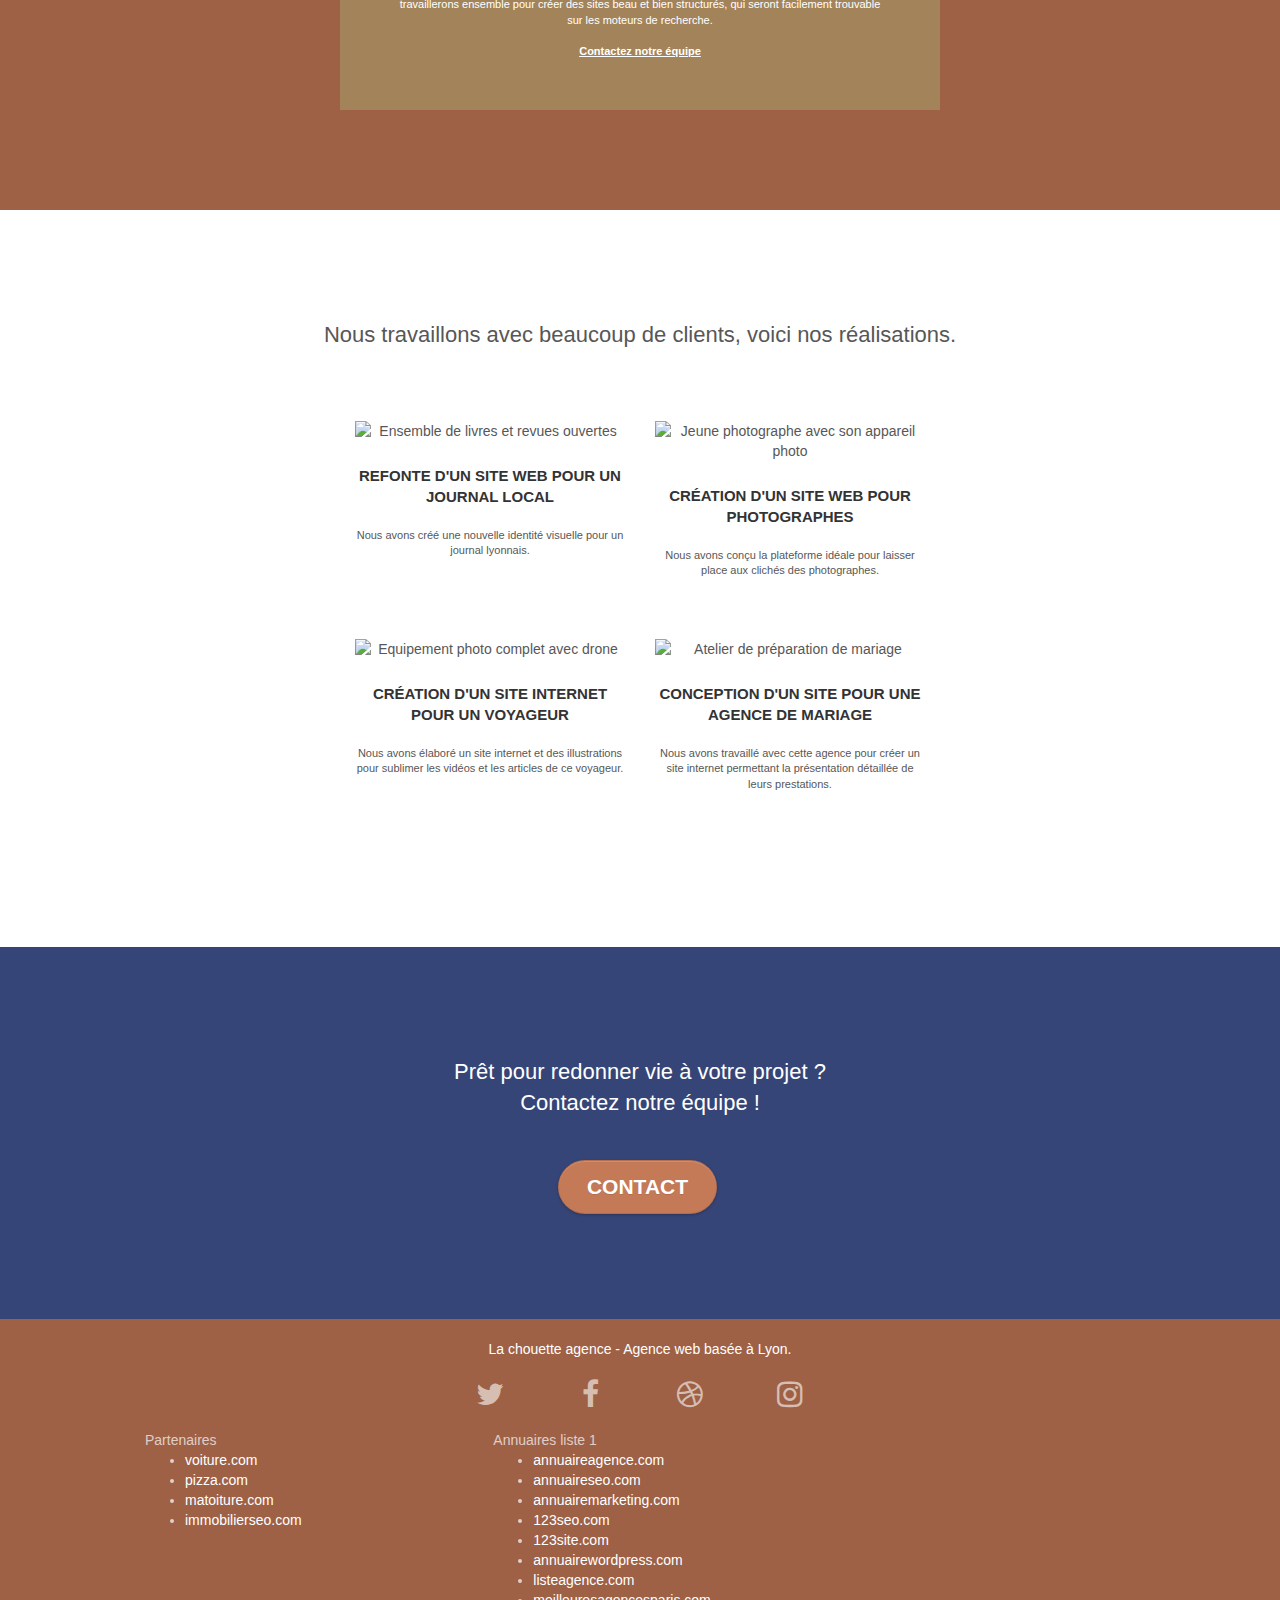
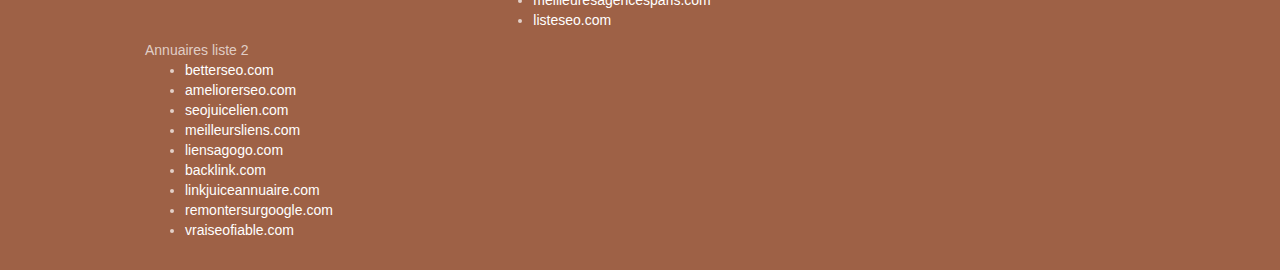
==== commit 3ec556f4: "Validation W3C & modifs java" ====
--- a/index.html
+++ b/index.html
@@ -2,8 +2,8 @@
 <html lang="fr">
 <head>
     <meta charset="utf-8">
-    <meta name="keywords" content="seo, google, web, site web, site internet, agence, lyon, design, web design, chouette, meilleure, meilleure agence, meilleure agence web design, agence design, agence design lyon, agence web design lyon, chouette agence, la chouette agence, web design lyon">
-    <meta name="description" content="entreprise web design lyon">
+    <meta name="keywords" content="seo, google, web, site web, site internet, agence, lyon, design, web design, chouette, meilleure, meilleure agence, meilleure agence web design, agence design, agence design lyon, agence web design lyon, chouette agence, la chouette agence, web design lyon, entreprise webdesign lyon">
+    <meta name="description" content="entreprise webdesign lyon">
     <meta name="viewport" content="width=device-width, initial-scale=1.0, viewport-fit=cover">
     <link rel="shortcut icon" type="image/png" href="favicon.jpg">
     
@@ -40,7 +40,7 @@
 		<nav class="navbar row">
 			<div class="navbar-header">
 				
-				<a class="navbar-brand" href="index.html"><img class="logo-hover" src="img/la-chouette-agence.png" alt="lyon web design logo agence web meilleure agence" /></a>
+				<a class="navbar-brand logo-hover" href="index.html"><img src="img/la-chouette-agence.webp" alt="logo Entreprise webdesign Lyon"></a>
 				
 				<button id="nav-toggle" type="button" class="ui-navbar-toggle navbar-toggle" data-toggle="collapse" data-target=".navbar-1">
 					<span class="icon-bar"></span><span class="icon-bar"></span><span class="icon-bar"></span>
@@ -66,7 +66,7 @@
 		<div class="container bloc-lg">
 			<div class="row tight-width-whitespace">
 				<div class="col-sm-12">
-					<img src="img/logo.png" class="center-block image-resize-mode" width="100" alt="La chouette agence, agence web lyon, création logo lyon" />
+					<img src="img/logo.webp" class="center-block image-resize-mode" width="100" alt="logo Entreprise webdesign Lyon">
 					<h1 class="text-center hero-bloc-text tc-white ">
 						La chouette agence.
 					</h1>
@@ -83,9 +83,9 @@
 	<article class="bloc bgc-white l-bloc" id="bloc-2-services">
 		<div class="container bloc-md">
 			<div class="row">
-				<div class="col-sm-12 text-center">
-					<img alt="agence web, agence web lyon, web design lyon, stratégie web" src="img/title.png" />
-				</div>
+				<h2 class="mg-md text-center">
+					La Chouette agence est une agence de web design qui aide les entreprises à devenir attractives et visibles sur internet. 
+				</h2>
 			</div>
 			<div class="row voffset-lg med-width-whitespace">
 				<div class="col-sm-4">
@@ -121,19 +121,12 @@
 						Un bon design n'est rien sans de bonnes illustrations. Laissez faire notre équipe de graphistes talentueux pour donner à vos pages une touche finale d'élégance.
 					</p>
 				</div>
-			</div>
-			<div class="row voffset-lg voffset">
-				<div class="col-xs-12 col-md-8 col-md-offset-2 text-center">
-					<img alt="agence web, agence web lyon, web design lyon, stratégie web" src="img/citation.png" />
-				</div>
-			</div>
-
-			<br>
+			</div><br>
 			<p class="text-center text-citation text-italique">
-				"La Chouette Agence est une excellente agence web !"
+				"La Chouette Agence est une excellente agence web ! Les web designers ont réussi à capturer l'essence de notre entreprise et à l'intégrer à notre site. Cela nous a aidé à doubler nos ventes en ligne à Lyon"
 			</p>
 			<p class="text-center ">
-				Auteur
+				Maxime Guilbard, PDG de A nos fourchettes.
 			</p>
 		</div>
 	</article>
@@ -160,53 +153,58 @@
 	<article class="bloc bgc-white bg-lines-h2-bg bg-repeat l-bloc" id="bloc-4-portfolio">
 		<div class="container bloc-lg">
 			<div class="row">
-				<div class="col-sm-12 text-center">
-					<img alt="agence web, agence web lyon, web design lyon, stratégie web" src="img/title2.png" />
-
-				</div>
-				<p class="text-citation text-center">
-					Test 
-				</p>
+				<h2 class="mg-md text-center">
+					Nous travaillons avec beaucoup de clients, voici nos réalisations.
+				</h2>
 			</div>
 			<div class="row tight-width-whitespace portfolio-row">
-				<figure class="col-sm-6">
-					<a href="#" data-lightbox="img/1.jpg" data-gallery-id="gallery-1" data-caption="Refonte d'un site web pour un journal local" data-frame="snapshot-lb"><img src="img/1.jpg" alt="lyon web design logo agence web meilleure agence et refonte site web journal" class="img-responsive portfolio-thumb" /></a>
-					<figcaption class="mg-md text-center">
-						Refonte d'un site web pour un journal local
-					</figcaption>
+				<div class="col-sm-6">
+					<figure>
+						<a href="#" data-lightbox="img/1.webp" data-gallery-id="gallery-1" data-caption="Refonte d'un site web pour un journal local" data-frame="snapshot-lb"><img src="img/1.webp" alt="Ensemble de livres et revues ouvertes" class="img-responsive margin-auto portfolio-thumb"></a>
+						<figcaption class="mg-md text-center">
+							Refonte d'un site web pour un journal local
+						</figcaption>	
+					</figure>
 					<p class="text-center">
-						Nous avons créé une nouvelle identité visuelle pour un journal lyonnais.
-					</p>
-				</figure>
-				<figure class="col-sm-6">
-					<a href="#" data-lightbox="img/2.jpg" data-gallery-id="gallery-1" data-caption	="Création d'un site web pour photographes" data-frame="snapshot-lb"><img src="img/2.jpg" class="img-responsive portfolio-thumb" alt="lyon web design logo agence web meilleure agence, Création d'un site web pour photographes" /></a>
-					<figcaption class="mg-md text-center">
-						Création d'un site web pour photographes
-					</figcaption>
+					Nous avons créé une nouvelle identité visuelle pour un journal lyonnais.
+					</p>
+				</div>
+				<div class="col-sm-6">
+					<figure>
+						<a href="#" data-lightbox="img/2.webp" data-gallery-id="gallery-1" data-caption	="Création d'un site web pour photographes" data-frame="snapshot-lb"><img src="img/2.webp" class="img-responsive margin-auto portfolio-thumb" alt="Jeune photographe avec son appareil photo"></a>
+						<figcaption class="mg-md text-center">
+							Création d'un site web pour photographes
+						</figcaption>
+
+					</figure>
 					<p class="text-center">
 						Nous avons conçu la plateforme idéale pour laisser place aux clichés des photographes.
 					</p>
-				</figure>
+				</div>
 			</div>
 			<div class="row tight-width-whitespace portfolio-row">
-				<figure class="col-sm-6">
-					<a href="#" data-lightbox="img/3.bmp" data-gallery-id="gallery-1" data-caption="Création d'un site internet pour un voyageur" data-frame="snapshot-lb"><img src="img/3.bmp" class="img-responsive portfolio-thumb" alt="lyon web design logo agence web meilleure agence, Création d'un site web pour voyageur"/></a>
-					<figcaption class="mg-md text-center">
-						Création d'un site internet pour un voyageur
-					</figcaption>
+				<div class="col-sm-6">
+					<figure>
+						<a href="#" data-lightbox="img/3.webp" data-gallery-id="gallery-1" data-caption="Création d'un site internet pour un voyageur" data-frame="snapshot-lb"><img src="img/3.webp" class="img-responsive margin-auto portfolio-thumb" alt="Equipement photo complet avec drone"></a>
+						<figcaption class="mg-md text-center">
+							Création d'un site internet pour un voyageur
+						</figcaption>
+					</figure>
 					<p class="text-center">
 						Nous avons élaboré un site internet et des illustrations pour sublimer les vidéos et les articles de ce voyageur.
 					</p>
-				</figure>
-				<figure class="col-sm-6">
-					<a href="#" data-lightbox="img/4.bmp" data-gallery-id="gallery-1" data-caption="Conception d'un site pour une agence de mariage" data-frame="snapshot-lb"><img src="img/4.bmp" class="img-responsive portfolio-thumb" alt="lyon web design logo agence web meilleure agence, Création d'un site web pour agence de mariage" /></a>
-					<figcaption class="mg-md text-center">
-						Conception d'un site pour une agence de mariage
-					</figcaption>
+				</div>
+				<div class="col-sm-6">
+					<figure>
+						<a href="#" data-lightbox="img/4.webp" data-gallery-id="gallery-1" data-caption="Conception d'un site pour une agence de mariage" data-frame="snapshot-lb"><img src="img/4.webp" class="img-responsive margin-auto portfolio-thumb" alt="Atelier de préparation de mariage"></a>
+						<figcaption class="mg-md text-center">
+							Conception d'un site pour une agence de mariage
+						</figcaption>
+					</figure>
 					<p class="text-center">
 						Nous avons travaillé avec cette agence pour créer un site internet permettant la présentation détaillée de leurs prestations.
 					</p>
-				</figure>
+				</div>
 			</div>
 		</div>
 	</article>
@@ -216,7 +214,7 @@
 	<article class="bloc bgc-dark-slate-blue bg-banniere d-bloc bloc-bg-texture texture-paper" id="bloc-5-cta">
 		<div class="container bloc-lg">
 			<div class="row">
-				<h2 class="mg-md text-center tc-white">
+				<h2 class="mg-md text-center white">
 					Prêt pour redonner vie à votre projet ?<br>Contactez notre équipe !
 				</h2>
 				<div class="col-sm-12 text-center">
@@ -232,28 +230,28 @@
 	<div class="container bloc-sm">
 		<div class="row">
 			<div class="col-sm-12">
-				<p class="text-center white">
-					La chouette agence - Agence web basée à Lyon.<br>
-				</p>
+				<div class="text-center white">
+					La chouette agence - Agence web basée à Lyon.<br><br>
+				</div>
 				<div class="row row-no-gutters social">
 					<div class="col-sm-3">
 						<div class="text-center">
-							<a class="social" href="index.html"><span class="fa fa-twitter icon-md"></span></a>
+							<a class="social" href="https://twitter.com/?lang=fr"><span class="fa fa-twitter icon-md"></span></a>
 						</div>
 					</div>
 					<div class="col-sm-3">
 						<div class="text-center">
-							<a class="social" href="index.html"><span class="fa fa-facebook icon-md"></span></a>
+							<a class="social" href="https://fr-fr.facebook.com/"><span class="fa fa-facebook icon-md"></span></a>
 						</div>
 					</div>
 					<div class="col-sm-3">
 						<div class="text-center">
-							<a class="social" href="index.html"><span class="fa fa-dribbble icon-md"></span></a>
+							<a class="social" href="https://dribbble.com/"><span class="fa fa-dribbble icon-md"></span></a>
 						</div>
 					</div>
 					<div class="col-sm-3">
 						<div class="text-center">
-							<a class="social" href="index.html"><span class="fa fa-instagram icon-md"></span></a>
+							<a class="social" href="https://www.instagram.com/"><span class="fa fa-instagram icon-md"></span></a>
 						</div>
 					</div>
 				</div>
@@ -262,38 +260,38 @@
 					<div class="col-sm-4">
 						Partenaires
 							<ul>
-								<li><a href="voiture.com">voiture.com</a></li>
-								<li><a href="pizza.com">pizza.com</a></li>
-								<li><a href="matoiture.com">matoiture.com</a></li>
-								<li><a href="immobilierseo.com">immobilierseo.com</a></li>
+								<li><a class="white" href="voiture.com">voiture.com</a></li>
+								<li><a class="white" href="pizza.com">pizza.com</a></li>
+								<li><a class="white" href="matoiture.com">matoiture.com</a></li>
+								<li><a class="white" href="immobilierseo.com">immobilierseo.com</a></li>
 							</ul>		
 					</div>
 					<div class="col-sm-4">
 						Annuaires liste 1
 						<ul>
-							<li><a href="annuaireagence.com">annuaireagence.com</a></li>
-							<li><a href="annuaireseo.com">annuaireseo.com</a></li>
-							<li><a href="annuairemarketing.com">annuairemarketing.com</a></li>
-							<li><a href="123seoture.com">123seo.com</a></li>
-							<li><a href="123site.com">123site.com</a></li>
-							<li><a href="annuairewordpress.com">annuairewordpress.com</a></li>
-							<li><a href="listeagence.com">listeagence.com</a></li>
-							<li><a href="meilleuresagencesparis.com">meilleuresagencesparis.com</a></li>
-							<li><a href="listeseo.com">listeseo.com</a></li>
+							<li><a class="white" href="annuaireagence.com">annuaireagence.com</a></li>
+							<li><a class="white" href="annuaireseo.com">annuaireseo.com</a></li>
+							<li><a class="white" href="annuairemarketing.com">annuairemarketing.com</a></li>
+							<li><a class="white" href="123seoture.com">123seo.com</a></li>
+							<li><a class="white" href="123site.com">123site.com</a></li>
+							<li><a class="white" href="annuairewordpress.com">annuairewordpress.com</a></li>
+							<li><a class="white" href="listeagence.com">listeagence.com</a></li>
+							<li><a class="white" href="meilleuresagencesparis.com">meilleuresagencesparis.com</a></li>
+							<li><a class="white" href="listeseo.com">listeseo.com</a></li>
 						</ul>
 					</div>
 					<div class="col-sm-4">
 						Annuaires liste 2
 						<ul>
-							<li><a href="betterseo.com">betterseo.com</a></li>
-							<li><a href="ameliorerseo.com">ameliorerseo.com</a></li>
-							<li><a href="seojuicelien.com">seojuicelien.com</a></li>
-							<li><a href="meilleursliens.com">meilleursliens.com</a></li>
-							<li><a href="liensagogo.com">liensagogo.com</a></li>
-							<li><a href="backlink.com">backlink.com</a></li>
-							<li><a href="linkjuiceannuaire.com">linkjuiceannuaire.com</a></li>
-							<li><a href="remontersurgoogle.com">remontersurgoogle.com</a></li>
-							<li><a href="vraiseofiable.com">vraiseofiable.com</a></li>
+							<li><a class="white" href="betterseo.com">betterseo.com</a></li>
+							<li><a class="white" href="ameliorerseo.com">ameliorerseo.com</a></li>
+							<li><a class="white" href="seojuicelien.com">seojuicelien.com</a></li>
+							<li><a class="white" href="meilleursliens.com">meilleursliens.com</a></li>
+							<li><a class="white" href="liensagogo.com">liensagogo.com</a></li>
+							<li><a class="white" href="backlink.com">backlink.com</a></li>
+							<li><a class="white" href="linkjuiceannuaire.com">linkjuiceannuaire.com</a></li>
+							<li><a class="white" href="remontersurgoogle.com">remontersurgoogle.com</a></li>
+							<li><a class="white" href="vraiseofiable.com">vraiseofiable.com</a></li>
 						</ul>
 					</div>
 				</div>
--- a/style.css
+++ b/style.css
@@ -17,13 +17,15 @@
     text-decoration: none;
     cursor: pointer;
 }
-.logo-hover {
-    height:40px;
+.logo-hover img {
+    height:40px !important;
 }
 .logo-hover:hover,
 .logo-hover:focus { 
     opacity: 0.5;
 }
+
+.margin-auto {margin:auto auto auto auto;}
 
 #page-loading-blocs-notifaction {
     position: fixed;
@@ -33,7 +35,6 @@
     z-index: 100000;
     background: #FFFFFF url("img/pageload-spinner.gif") no-repeat center center;
 }
-
 .bloc {
     width: 100%;
     clear: both;
@@ -98,7 +99,7 @@
 }
 
 .texture-paper::before {
-    background: url("img/texture-paper.png");
+    background: url("img/texture-paper.webp");
     background-size: 280px 280px;
 }
 
@@ -290,6 +291,7 @@
     padding-right: 0;
     padding-left: 0;
 }
+.row .col-sm-4 {margin-left:5px;}
 
 #bloc-1-hero h1 {
     font-size: 32px;
@@ -704,7 +706,7 @@
     color: #FFFFFF!important;
     text-transform: uppercase;
     padding: 12px 28px 12px 28px;
-    font-size: 16px;
+    font-size: 21px;
     font-weight: 700;
 }
 
@@ -790,7 +792,7 @@
 }
 
 .bgc-atomic-tangerine {
-    background-color: #F3976C;
+    background-color: #9E6146;
 }
 
 .tc-white {
@@ -798,13 +800,13 @@
 }
 
 .btn-atomic-tangerine {
-    background: #F3976C;
+    background: #C47957;
     color: #FFFFFF!important;
 }
 
 .btn-atomic-tangerine:hover,
 .btn-atomic-tangerine:focus {
-    background: #c27956!important;
+    background: #B06C4E!important;
     color: #FFFFFF!important;
 }
 
@@ -818,7 +820,7 @@
 }
 
 .ltc-atomic-tangerine {
-    color: #F3976C!important;
+    color: #C47957!important;
 }
 
 .ltc-atomic-tangerine:hover {
@@ -831,19 +833,19 @@
 }
 
 .bg-dots-bg {
-    background-image: url("img/dots-bg.png");
+    background-image: url("img/dots-bg.webp");
 }
 
 .bg-lines-h2-bg {
-    background-image: url("img/lines-h2-bg.png");
+    background-image: url("img/lines-h2-bg.webp");
 }
 
 .bg-banniere {
-    background-image: url("img/la-chouette-agence-banniere.jpg");
+    background-image: url("img/la-chouette-agence-banniere.webp");
 }
 
 .bg-presentation {
-    background-image: url("img/image-de-presentation.bmp");
+    background-image: url("img/image-de-presentation.webp");
 }
 
 @media (max-width: 1024px) {
@@ -869,13 +871,13 @@
     }
 }
 
-@media only screen and (min-device-width: 768px) and (max-device-width: 1024px) and (orientation: landscape) {
+@media only screen and (min-width: 768px) and (max-width: 1024px) and (orientation: landscape) {
     .b-parallax {
         background-attachment: scroll;
     }
 }
 
-@media only screen and (min-device-width: 1024px) and (max-device-width: 1366px) and (-webkit-min-device-pixel-ratio: 1.5) {
+@media only screen and (min-width: 1024px) and (max-width: 1366px) and (-webkit-min-device-pixel-ratio: 1.5) {
     .b-parallax {
         background-attachment: scroll;
     }
@@ -894,8 +896,8 @@
         position: relative;
     }
     .bloc {
-        padding-left: constant(safe-area-inset-left);
-        padding-right: constant(safe-area-inset-right);
+        padding-left: 5px;
+        padding-right: 5px;
     }
     .bloc-group,
     .bloc-group .bloc {
@@ -905,8 +907,8 @@
     .bloc-fill-screen .fill-bloc-top-edge,
     .bloc-fill-screen .fill-bloc-bottom-edge {
         padding: 0 20px;
-        padding-left: constant(safe-area-inset-left);
-        padding-right: constant(safe-area-inset-right);
+        padding-left: 5px;
+        padding-right: 5px;
     }
 }
 
